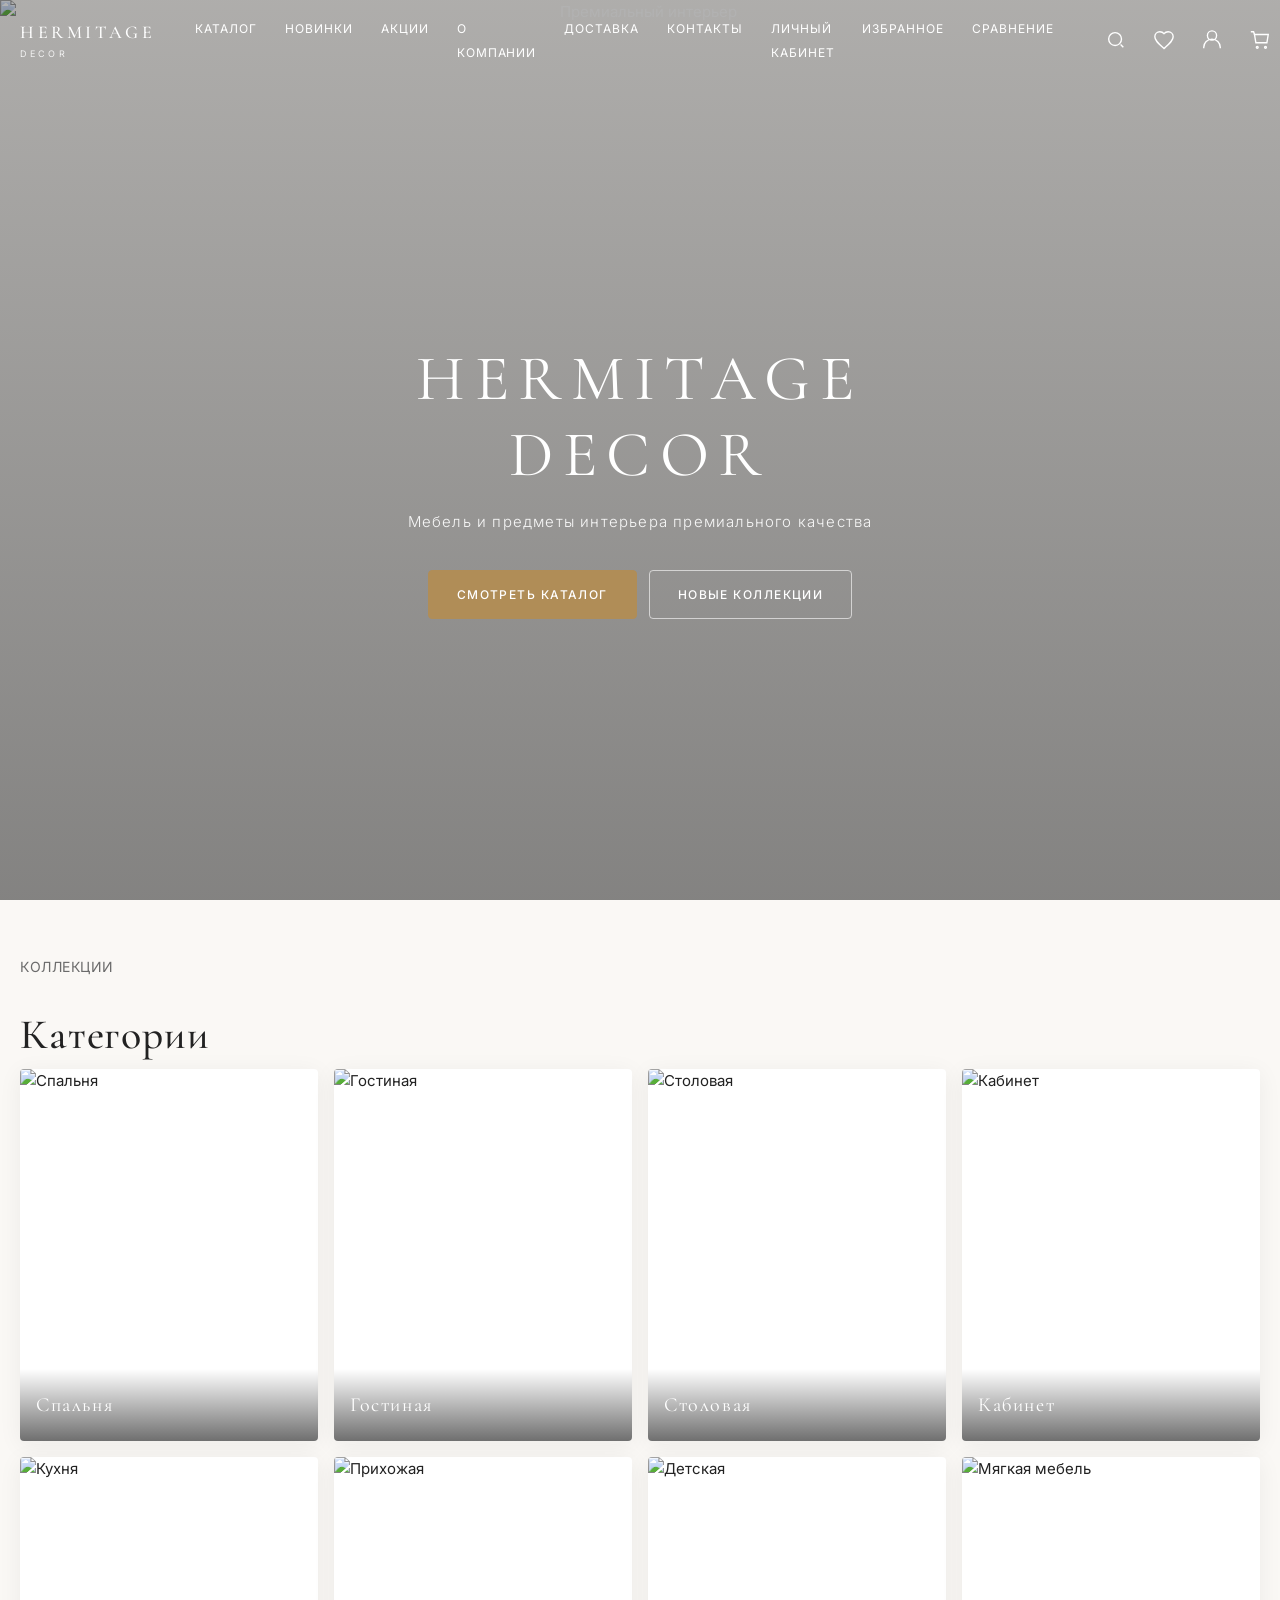
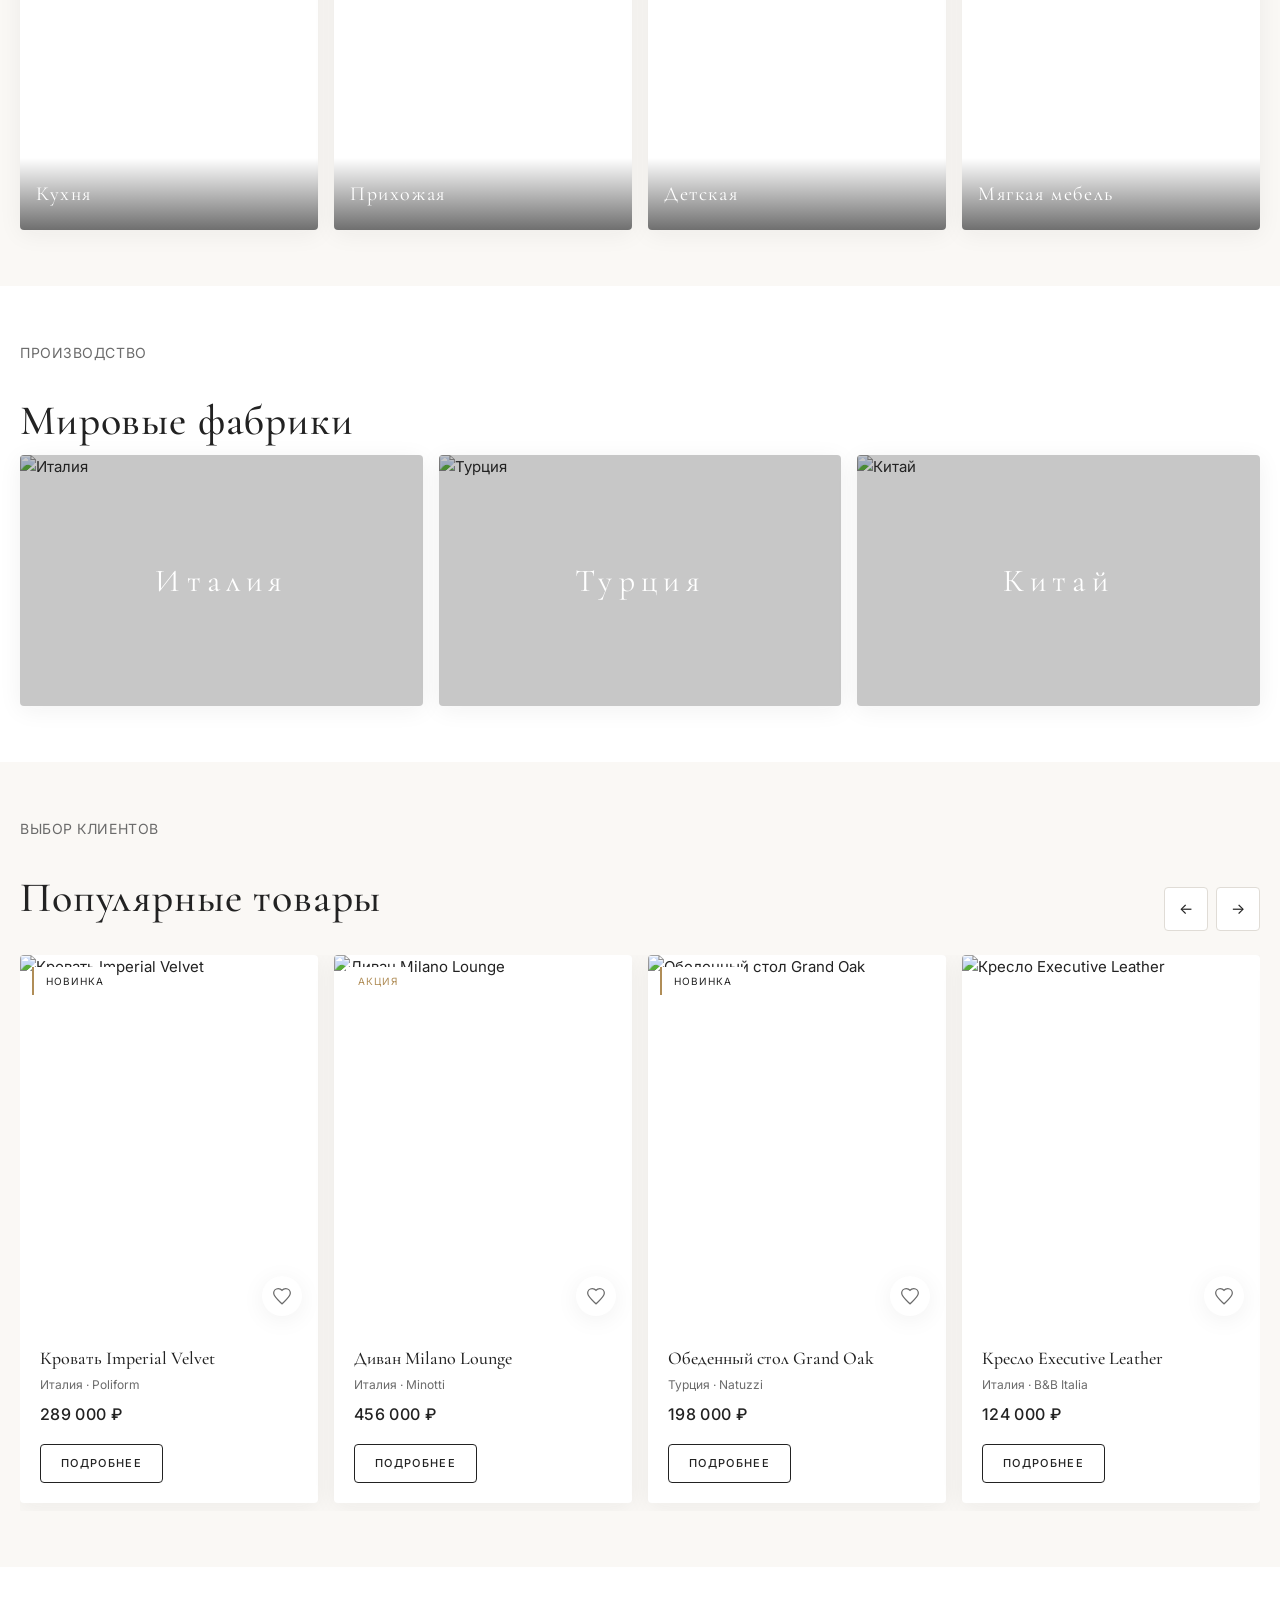
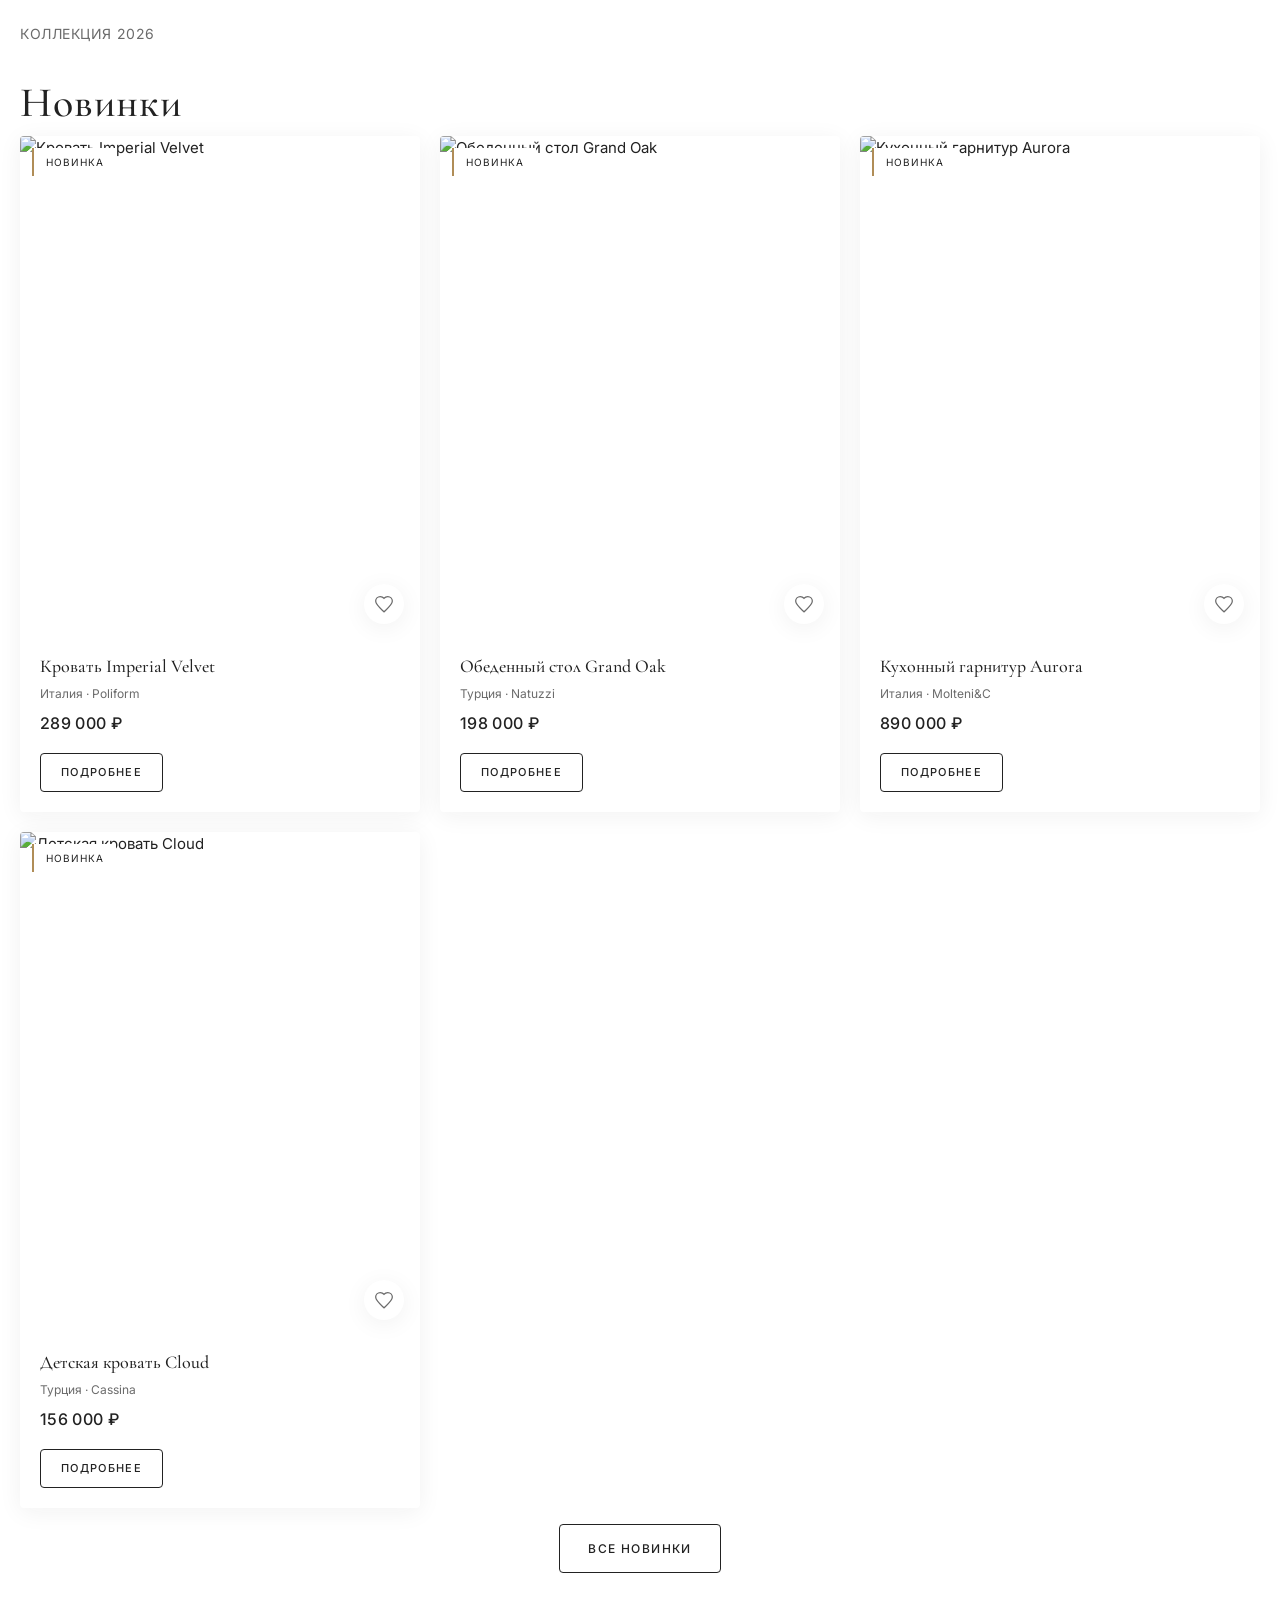
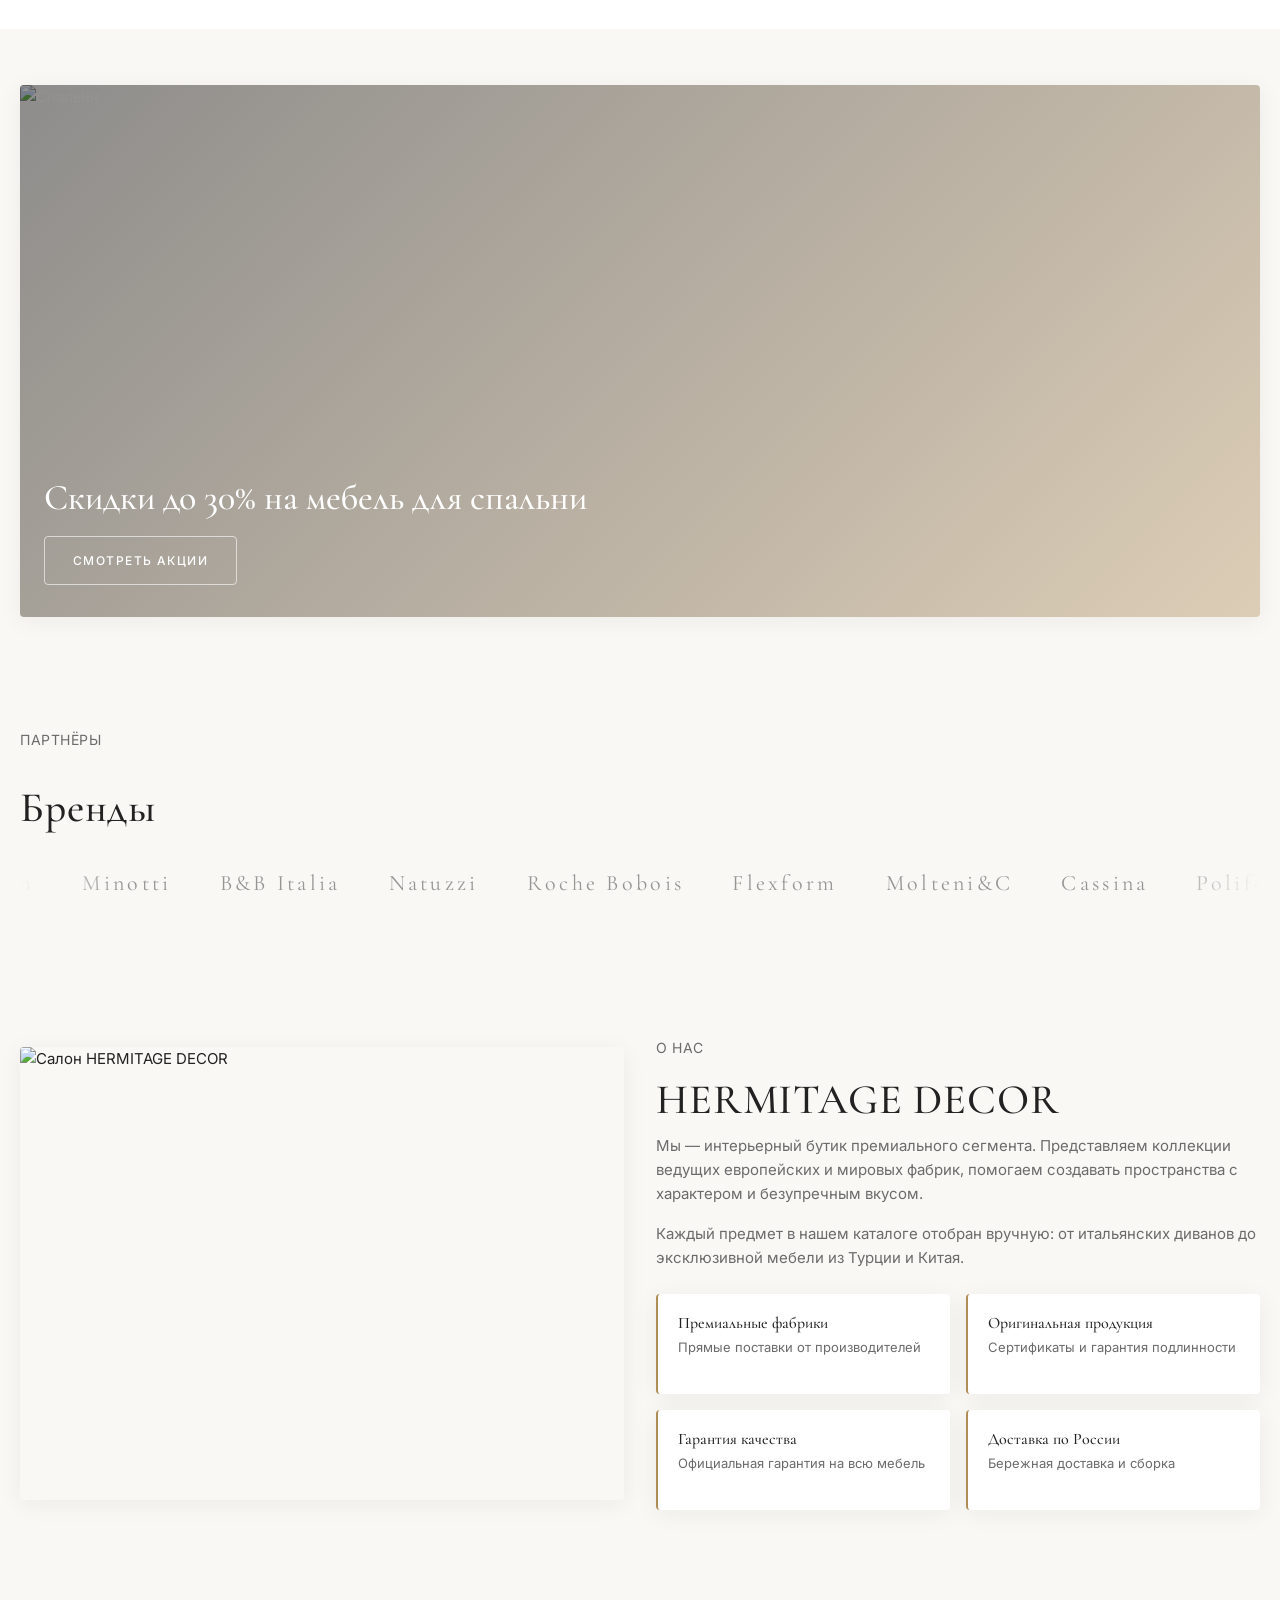
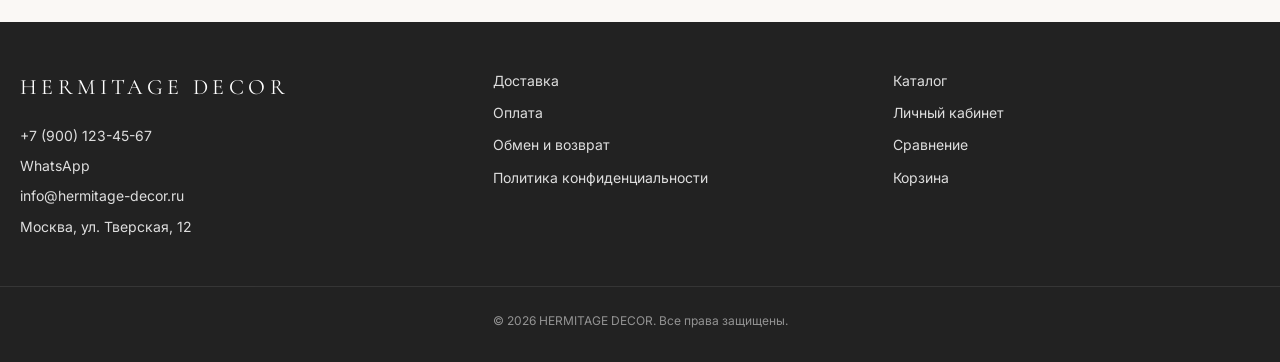
==== index.html @ 04ab85a5 "Initial commit" ====
<!DOCTYPE html>
<html lang="ru">
<head>
  <meta charset="UTF-8" />
  <meta name="viewport" content="width=device-width, initial-scale=1.0, viewport-fit=cover" />
  <meta name="description" content="HERMITAGE DECOR — мебель и предметы интерьера премиального качества" />
  <title>HERMITAGE DECOR — Премиальная мебель и интерьер</title>
  <link rel="preconnect" href="https://fonts.googleapis.com" />
  <link rel="preconnect" href="https://fonts.gstatic.com" crossorigin />
  <link href="https://fonts.googleapis.com/css2?family=Cormorant+Garamond:ital,wght@0,400;0,500;0,600;1,400&family=Inter:wght@300;400;500;600&display=swap" rel="stylesheet" />
  <link rel="stylesheet" href="css/styles.css" />
</head>
<body>
  <header class="site-header site-header--hero" id="header">
    <div class="site-header__inner">
      <button class="nav-toggle" aria-label="Меню" aria-expanded="false">
        <span></span><span></span><span></span>
      </button>
      <a href="index.html" class="logo">HERMITAGE<span>DECOR</span></a>
      <nav class="site-nav" aria-label="Основное меню">
        <ul>
          <li><a href="catalog.html">Каталог</a></li>
          <li><a href="catalog.html?new=1">Новинки</a></li>
          <li><a href="catalog.html?sale=1">Акции</a></li>
          <li><a href="#about">О компании</a></li>
          <li><a href="#footer">Доставка</a></li>
          <li><a href="#footer">Контакты</a></li>
          <li><a href="account.html">Личный кабинет</a></li>
          <li><a href="favorites.html">Избранное</a></li>
          <li><a href="compare.html">Сравнение</a></li>
        </ul>
      </nav>
      <div class="header-actions">
        <button class="icon-btn" data-search-open aria-label="Поиск">
          <svg viewBox="0 0 24 24" fill="none" stroke="currentColor" stroke-width="1.5"><circle cx="11" cy="11" r="7"/><path d="M20 20l-3-3"/></svg>
        </button>
        <a href="favorites.html" class="icon-btn" aria-label="Избранное">
          <svg viewBox="0 0 24 24" fill="none" stroke="currentColor" stroke-width="1.5"><path d="M12 21.35l-1.45-1.32C5.4 15.36 2 12.28 2 8.5 2 5.42 4.42 3 7.5 3c1.74 0 3.41.81 4.5 2.09C13.09 3.81 14.76 3 16.5 3 19.58 3 22 5.42 22 8.5c0 3.78-3.4 6.86-8.55 11.54L12 21.35z"/></svg>
          <span class="badge-count" data-fav-count hidden>0</span>
        </a>
        <a href="account.html" class="icon-btn" aria-label="Личный кабинет">
          <svg viewBox="0 0 24 24" fill="none" stroke="currentColor" stroke-width="1.5"><path d="M12 12a5 5 0 100-10 5 5 0 000 10zM3 21v-1a9 9 0 0118 0v1"/></svg>
        </a>
        <a href="cart.html" class="icon-btn" aria-label="Корзина">
          <svg viewBox="0 0 24 24" fill="none" stroke="currentColor" stroke-width="1.5"><path d="M6 6h15l-1.5 9h-12z"/><circle cx="9" cy="20" r="1"/><circle cx="18" cy="20" r="1"/><path d="M6 6L5 3H2"/></svg>
          <span class="badge-count" data-cart-count hidden>0</span>
        </a>
      </div>
    </div>
  </header>

  <div class="search-panel" role="dialog" aria-label="Поиск">
    <div class="search-panel__box">
      <input type="search" id="global-search" placeholder="Поиск мебели, фабрик..." autocomplete="off" />
      <button type="button" class="btn btn--primary btn--sm" data-search-close>Закрыть</button>
    </div>
  </div>

  <section class="hero">
    <div class="hero__bg">
      <img src="https://images.unsplash.com/photo-1618221195710-dd6b41faaea6?w=1920&q=85" alt="Премиальный интерьер" />
    </div>
    <div class="hero__overlay"></div>
    <div class="hero__content">
      <h1 class="hero__title">HERMITAGE DECOR</h1>
      <p class="hero__tagline">Мебель и предметы интерьера премиального качества</p>
      <div class="btn-group" style="justify-content: center;">
        <a href="catalog.html" class="btn btn--primary">Смотреть каталог</a>
        <a href="catalog.html?new=1" class="btn btn--ghost">Новые коллекции</a>
      </div>
    </div>
  </section>

  <section class="section" id="categories">
    <div class="container">
      <p class="section__subtitle">Коллекции</p>
      <h2 class="section__title">Категории</h2>
      <div class="categories-grid" id="categories-grid"></div>
    </div>
  </section>

  <section class="section section--alt" style="background: var(--white);">
    <div class="container">
      <p class="section__subtitle">Производство</p>
      <h2 class="section__title">Мировые фабрики</h2>
      <div class="countries-grid" id="countries-grid"></div>
    </div>
  </section>

  <section class="section">
    <div class="container">
      <div class="slider" data-slider>
        <div class="slider__header">
          <div>
            <p class="section__subtitle">Выбор клиентов</p>
            <h2 class="section__title">Популярные товары</h2>
          </div>
          <div class="slider__nav">
            <button class="slider__btn" data-slider-prev aria-label="Назад">←</button>
            <button class="slider__btn" data-slider-next aria-label="Вперёд">→</button>
          </div>
        </div>
        <div class="slider__track" id="popular-slider"></div>
      </div>
    </div>
  </section>

  <section class="section" style="background: var(--white);">
    <div class="container">
      <p class="section__subtitle">Коллекция 2026</p>
      <h2 class="section__title">Новинки</h2>
      <div class="products-grid" id="new-products"></div>
      <p class="mt-2" style="text-align: center;">
        <a href="catalog.html?new=1" class="btn btn--outline">Все новинки</a>
      </p>
    </div>
  </section>

  <section class="section">
    <div class="container">
      <a href="catalog.html?sale=1" class="promo-banner">
        <div class="promo-banner__bg">
          <img src="https://images.unsplash.com/photo-1616594039964-ae9021a400a0?w=1200&q=80" alt="Спальня" />
        </div>
        <div class="promo-banner__overlay"></div>
        <div>
          <h3>Скидки до 30% на мебель для спальни</h3>
          <span class="btn btn--ghost">Смотреть акции</span>
        </div>
      </a>
    </div>
  </section>

  <section class="section">
    <div class="container">
      <p class="section__subtitle">Партнёры</p>
      <h2 class="section__title">Бренды</h2>
      <div class="brands-wrap">
        <div class="brands-track" id="brands-track"></div>
      </div>
    </div>
  </section>

  <section class="section" id="about">
    <div class="container about-block">
      <div class="about-block__image">
        <img src="https://images.unsplash.com/photo-1616486338812-3dadae4b4ace?w=900&q=80" alt="Салон HERMITAGE DECOR" />
      </div>
      <div class="about-block__text">
        <p class="section__subtitle">О нас</p>
        <h2 class="section__title">HERMITAGE DECOR</h2>
        <p>Мы — интерьерный бутик премиального сегмента. Представляем коллекции ведущих европейских и мировых фабрик, помогаем создавать пространства с характером и безупречным вкусом.</p>
        <p>Каждый предмет в нашем каталоге отобран вручную: от итальянских диванов до эксклюзивной мебели из Турции и Китая.</p>
        <div class="advantages">
          <div class="advantage-item">
            <h4>Премиальные фабрики</h4>
            <p>Прямые поставки от производителей</p>
          </div>
          <div class="advantage-item">
            <h4>Оригинальная продукция</h4>
            <p>Сертификаты и гарантия подлинности</p>
          </div>
          <div class="advantage-item">
            <h4>Гарантия качества</h4>
            <p>Официальная гарантия на всю мебель</p>
          </div>
          <div class="advantage-item">
            <h4>Доставка по России</h4>
            <p>Бережная доставка и сборка</p>
          </div>
        </div>
      </div>
    </div>
  </section>

  <footer class="site-footer" id="footer">
    <div class="container footer-grid">
      <div>
        <div class="footer-logo">HERMITAGE DECOR</div>
        <div class="footer-contacts" style="margin-top: 20px;">
          <p><a href="tel:+79001234567">+7 (900) 123-45-67</a></p>
          <p><a href="https://wa.me/79001234567" target="_blank" rel="noopener">WhatsApp</a></p>
          <p><a href="mailto:info@hermitage-decor.ru">info@hermitage-decor.ru</a></p>
          <p>Москва, ул. Тверская, 12</p>
        </div>
      </div>
      <div class="footer-links">
        <a href="#footer">Доставка</a>
        <a href="#footer">Оплата</a>
        <a href="#footer">Обмен и возврат</a>
        <a href="#footer">Политика конфиденциальности</a>
      </div>
      <div class="footer-links">
        <a href="catalog.html">Каталог</a>
        <a href="account.html">Личный кабинет</a>
        <a href="compare.html">Сравнение</a>
        <a href="cart.html">Корзина</a>
      </div>
    </div>
    <div class="container footer-copy">© 2026 HERMITAGE DECOR. Все права защищены.</div>
  </footer>

  <script src="js/data.js"></script>
  <script src="js/app.js"></script>
  <script>
    document.getElementById('categories-grid').innerHTML = HERMITAGE.categories
      .map((c) => `<a href="catalog.html?category=${c.id}" class="category-card"><img src="${c.image}" alt="${c.name}" loading="lazy" /><span class="category-card__label">${c.name}</span></a>`)
      .join('');

    document.getElementById('countries-grid').innerHTML = HERMITAGE.countries
      .map((c) => `<a href="catalog.html?country=${encodeURIComponent(c.name)}" class="country-card"><img src="${c.image}" alt="${c.name}" loading="lazy" /><span class="country-card__label">${c.name}</span></a>`)
      .join('');

    const popular = HERMITAGE.products.filter((p) => p.popular);
    document.getElementById('popular-slider').innerHTML = popular.map((p) => renderProductCard(p)).join('');
    initFavButtons(document.getElementById('popular-slider'));

    const newest = HERMITAGE.products.filter((p) => p.isNew).slice(0, 4);
    document.getElementById('new-products').innerHTML = newest.map((p) => renderProductCard(p)).join('');
    initFavButtons(document.getElementById('new-products'));

    const brandsHtml = [...HERMITAGE.brands, ...HERMITAGE.brands]
      .map((b) => `<span class="brand-item">${b}</span>`)
      .join('');
    document.getElementById('brands-track').innerHTML = brandsHtml;

    document.getElementById('global-search')?.addEventListener('keydown', (e) => {
      if (e.key === 'Enter') {
        const q = e.target.value.trim();
        if (q) window.location.href = `catalog.html?search=${encodeURIComponent(q)}`;
      }
    });
  </script>
</body>
</html>
---- css/styles.css ----
/* HERMITAGE DECOR — Mobile-first premium boutique */

:root {
  --bg: #faf8f5;
  --text: #222222;
  --text-secondary: #6b6b6b;
  --accent: #b08d57;
  --accent-dark: #8f7144;
  --white: #ffffff;
  --shadow: 0 4px 24px rgba(34, 34, 34, 0.06);
  --shadow-hover: 0 8px 32px rgba(34, 34, 34, 0.08);
  --radius: 4px;
  --header-h: 64px;
  --font-display: 'Cormorant Garamond', Georgia, serif;
  --font-body: 'Inter', system-ui, sans-serif;
  --transition: 0.35s cubic-bezier(0.4, 0, 0.2, 1);
}

*,
*::before,
*::after {
  box-sizing: border-box;
  margin: 0;
  padding: 0;
}

html {
  scroll-behavior: smooth;
  -webkit-text-size-adjust: 100%;
}

body {
  font-family: var(--font-body);
  font-size: 15px;
  line-height: 1.6;
  color: var(--text);
  background: var(--bg);
  overflow-x: hidden;
}

body.nav-open {
  overflow: hidden;
}

img {
  max-width: 100%;
  height: auto;
  display: block;
}

a {
  color: inherit;
  text-decoration: none;
}

button,
input,
select,
textarea {
  font: inherit;
  color: inherit;
}

ul {
  list-style: none;
}

h1, h2, h3, h4 {
  font-family: var(--font-display);
  font-weight: 500;
  line-height: 1.2;
}

.container {
  width: 100%;
  max-width: 1280px;
  margin: 0 auto;
  padding: 0 20px;
}

.section {
  padding: 56px 0;
}

.section__title {
  font-size: clamp(28px, 6vw, 42px);
  letter-spacing: 0.02em;
  margin-bottom: 8px;
}

.section__subtitle {
  color: var(--text-secondary);
  font-size: 14px;
  margin-bottom: 32px;
  letter-spacing: 0.04em;
  text-transform: uppercase;
}

/* Buttons */
.btn {
  display: inline-flex;
  align-items: center;
  justify-content: center;
  gap: 8px;
  padding: 14px 28px;
  font-size: 12px;
  font-weight: 500;
  letter-spacing: 0.12em;
  text-transform: uppercase;
  border: 1px solid transparent;
  border-radius: var(--radius);
  cursor: pointer;
  transition: var(--transition);
  background: transparent;
}

.btn--primary {
  background: var(--accent);
  color: var(--white);
  border-color: var(--accent);
}

.btn--primary:hover {
  background: var(--accent-dark);
  border-color: var(--accent-dark);
}

.btn--outline {
  border-color: var(--text);
  color: var(--text);
}

.btn--outline:hover {
  background: var(--text);
  color: var(--white);
}

.btn--ghost {
  border-color: rgba(255, 255, 255, 0.6);
  color: var(--white);
}

.btn--ghost:hover {
  background: var(--white);
  color: var(--text);
}

.btn--whatsapp {
  background: #25d366;
  color: var(--white);
  border-color: #25d366;
}

.btn--whatsapp:hover {
  filter: brightness(0.95);
}

.btn--sm {
  padding: 10px 20px;
  font-size: 11px;
}

.btn--block {
  width: 100%;
}

.btn-group {
  display: flex;
  flex-direction: column;
  gap: 12px;
}

/* Header */
.site-header {
  position: fixed;
  top: 0;
  left: 0;
  right: 0;
  z-index: 1000;
  height: var(--header-h);
  display: flex;
  align-items: center;
  transition: var(--transition);
}

.site-header.is-scrolled,
.site-header--solid {
  background: rgba(250, 248, 245, 0.96);
  backdrop-filter: blur(12px);
  box-shadow: var(--shadow);
}

.site-header--hero {
  color: var(--white);
}

.site-header--hero.is-scrolled {
  color: var(--text);
}

.site-header__inner {
  display: flex;
  align-items: center;
  justify-content: space-between;
  width: 100%;
  max-width: 1280px;
  margin: 0 auto;
  padding: 0 20px;
}

.logo {
  font-family: var(--font-display);
  font-size: 18px;
  letter-spacing: 0.2em;
  font-weight: 500;
}

.logo span {
  display: block;
  font-size: 9px;
  letter-spacing: 0.35em;
  opacity: 0.85;
  font-family: var(--font-body);
  font-weight: 400;
  text-transform: uppercase;
}

.nav-toggle {
  width: 44px;
  height: 44px;
  border: none;
  background: none;
  cursor: pointer;
  display: flex;
  flex-direction: column;
  justify-content: center;
  gap: 6px;
  padding: 10px;
}

.nav-toggle span {
  display: block;
  height: 1px;
  background: currentColor;
  transition: var(--transition);
}

.site-nav {
  position: fixed;
  inset: var(--header-h) 0 0 0;
  background: var(--bg);
  padding: 32px 24px;
  transform: translateX(100%);
  transition: var(--transition);
  overflow-y: auto;
  z-index: 999;
}

.site-nav.is-open {
  transform: translateX(0);
}

.site-nav ul {
  display: flex;
  flex-direction: column;
  gap: 20px;
}

.site-nav a {
  font-size: 18px;
  font-family: var(--font-display);
  letter-spacing: 0.05em;
}

.header-actions {
  display: flex;
  align-items: center;
  gap: 4px;
}

.icon-btn {
  width: 44px;
  height: 44px;
  border: none;
  background: none;
  cursor: pointer;
  display: flex;
  align-items: center;
  justify-content: center;
  position: relative;
  color: inherit;
}

.icon-btn svg {
  width: 22px;
  height: 22px;
}

.badge-count {
  position: absolute;
  top: 6px;
  right: 6px;
  min-width: 16px;
  height: 16px;
  padding: 0 4px;
  font-size: 10px;
  font-weight: 600;
  background: var(--accent);
  color: var(--white);
  border-radius: 50%;
  display: flex;
  align-items: center;
  justify-content: center;
}

.badge-count[hidden] {
  display: none;
}

/* Search panel */
.search-panel {
  position: fixed;
  inset: 0;
  background: rgba(34, 34, 34, 0.5);
  z-index: 1100;
  display: flex;
  align-items: flex-start;
  padding: calc(var(--header-h) + 16px) 20px 20px;
  opacity: 0;
  visibility: hidden;
  transition: var(--transition);
}

.search-panel.is-open {
  opacity: 1;
  visibility: visible;
}

.search-panel__box {
  width: 100%;
  max-width: 600px;
  margin: 0 auto;
  background: var(--white);
  padding: 20px;
  box-shadow: var(--shadow-hover);
  display: flex;
  gap: 12px;
}

.search-panel input {
  flex: 1;
  border: none;
  border-bottom: 1px solid #e8e4df;
  padding: 12px 0;
  outline: none;
}

/* Hero */
.hero {
  min-height: 100vh;
  min-height: 100dvh;
  display: flex;
  align-items: center;
  justify-content: center;
  text-align: center;
  position: relative;
  color: var(--white);
  padding: calc(var(--header-h) + 40px) 20px 60px;
}

.hero__bg {
  position: absolute;
  inset: 0;
  z-index: -1;
}

.hero__bg img {
  width: 100%;
  height: 100%;
  object-fit: cover;
}

.hero__overlay {
  position: absolute;
  inset: 0;
  background: linear-gradient(
    to bottom,
    rgba(34, 34, 34, 0.35) 0%,
    rgba(34, 34, 34, 0.55) 100%
  );
}

.hero__content {
  position: relative;
  max-width: 640px;
}

.hero__title {
  font-size: clamp(36px, 10vw, 64px);
  letter-spacing: 0.15em;
  font-weight: 400;
  margin-bottom: 16px;
}

.hero__tagline {
  font-size: 15px;
  letter-spacing: 0.08em;
  opacity: 0.92;
  margin-bottom: 36px;
  font-weight: 300;
}

/* Categories grid */
.categories-grid {
  display: grid;
  grid-template-columns: 1fr 1fr;
  gap: 12px;
}

.category-card {
  position: relative;
  aspect-ratio: 3/4;
  overflow: hidden;
  border-radius: var(--radius);
  background: var(--white);
  box-shadow: var(--shadow);
}

.category-card img {
  width: 100%;
  height: 100%;
  object-fit: cover;
  transition: transform 0.6s ease;
}

.category-card:hover img {
  transform: scale(1.05);
}

.category-card__label {
  position: absolute;
  bottom: 0;
  left: 0;
  right: 0;
  padding: 20px 16px;
  background: linear-gradient(transparent, rgba(34, 34, 34, 0.65));
  color: var(--white);
  font-family: var(--font-display);
  font-size: 20px;
  letter-spacing: 0.08em;
}

/* Countries */
.countries-grid {
  display: grid;
  gap: 16px;
}

.country-card {
  position: relative;
  aspect-ratio: 16/10;
  overflow: hidden;
  border-radius: var(--radius);
  box-shadow: var(--shadow);
}

.country-card img {
  width: 100%;
  height: 100%;
  object-fit: cover;
  transition: transform 0.6s ease;
}

.country-card:hover img {
  transform: scale(1.04);
}

.country-card__label {
  position: absolute;
  inset: 0;
  display: flex;
  align-items: center;
  justify-content: center;
  font-family: var(--font-display);
  font-size: 32px;
  color: var(--white);
  letter-spacing: 0.2em;
  background: rgba(34, 34, 34, 0.25);
}

/* Slider */
.slider {
  position: relative;
}

.slider__header {
  display: flex;
  justify-content: space-between;
  align-items: flex-end;
  margin-bottom: 24px;
}

.slider__nav {
  display: flex;
  gap: 8px;
}

.slider__btn {
  width: 44px;
  height: 44px;
  border: 1px solid #e0dcd6;
  background: var(--white);
  cursor: pointer;
  display: flex;
  align-items: center;
  justify-content: center;
  border-radius: var(--radius);
  transition: var(--transition);
}

.slider__btn:hover {
  border-color: var(--accent);
  color: var(--accent);
}

.slider__track {
  display: flex;
  gap: 16px;
  overflow-x: auto;
  scroll-snap-type: x mandatory;
  -webkit-overflow-scrolling: touch;
  scrollbar-width: none;
  padding-bottom: 8px;
}

.slider__track::-webkit-scrollbar {
  display: none;
}

.slider__track .product-card {
  flex: 0 0 min(88vw, 300px);
  scroll-snap-align: start;
  max-width: min(88vw, 300px);
}

/* Product card */
.product-card {
  background: var(--white);
  border-radius: var(--radius);
  box-shadow: var(--shadow);
  overflow: hidden;
  transition: box-shadow var(--transition);
}

.product-card:hover {
  box-shadow: var(--shadow-hover);
}

.product-card__media {
  display: block;
  position: relative;
  aspect-ratio: 4/5;
  overflow: hidden;
}

.product-card__media img {
  width: 100%;
  height: 100%;
  object-fit: cover;
}

.product-card__body {
  padding: 20px;
  position: relative;
}

.product-card__fav {
  position: absolute;
  top: -52px;
  right: 16px;
  width: 40px;
  height: 40px;
  border-radius: 50%;
  border: none;
  background: var(--white);
  box-shadow: var(--shadow);
  cursor: pointer;
  display: flex;
  align-items: center;
  justify-content: center;
  color: var(--text-secondary);
  transition: var(--transition);
}

.product-card__fav.is-active {
  color: var(--accent);
}

.product-card__title {
  font-size: 18px;
  margin-bottom: 6px;
}

.product-card__title a:hover {
  color: var(--accent);
}

.product-card__meta {
  font-size: 12px;
  color: var(--text-secondary);
  margin-bottom: 8px;
}

.product-card__price {
  font-size: 16px;
  font-weight: 500;
  margin-bottom: 16px;
  letter-spacing: 0.02em;
}

.badge {
  position: absolute;
  top: 12px;
  left: 12px;
  padding: 6px 12px;
  font-size: 10px;
  letter-spacing: 0.1em;
  text-transform: uppercase;
  background: var(--white);
  color: var(--text);
}

.badge--new {
  border-left: 2px solid var(--accent);
}

.badge--sale {
  color: var(--accent);
}

/* Promo banner */
.promo-banner {
  position: relative;
  aspect-ratio: 4/3;
  border-radius: var(--radius);
  overflow: hidden;
  display: flex;
  align-items: flex-end;
  padding: 32px 24px;
  color: var(--white);
  box-shadow: var(--shadow);
}

.promo-banner__bg {
  position: absolute;
  inset: 0;
  z-index: -1;
}

.promo-banner__bg img {
  width: 100%;
  height: 100%;
  object-fit: cover;
}

.promo-banner__overlay {
  position: absolute;
  inset: 0;
  background: linear-gradient(135deg, rgba(34, 34, 34, 0.5), rgba(176, 141, 87, 0.4));
  z-index: -1;
}

.promo-banner h3 {
  font-size: clamp(24px, 5vw, 36px);
  margin-bottom: 16px;
}

/* Brands */
.brands-wrap {
  overflow: hidden;
  mask-image: linear-gradient(90deg, transparent, #000 8%, #000 92%, transparent);
}

.brands-track {
  display: flex;
  gap: 48px;
  overflow-x: auto;
  scrollbar-width: none;
  padding: 24px 0;
}

.brands-track::-webkit-scrollbar {
  display: none;
}

.brand-item {
  flex: 0 0 auto;
  font-family: var(--font-display);
  font-size: 22px;
  letter-spacing: 0.15em;
  color: var(--text-secondary);
  white-space: nowrap;
  opacity: 0.7;
}

/* About */
.about-block {
  display: flex;
  flex-direction: column;
  gap: 32px;
}

.about-block__image {
  aspect-ratio: 4/3;
  overflow: hidden;
  border-radius: var(--radius);
  box-shadow: var(--shadow);
}

.about-block__image img {
  width: 100%;
  height: 100%;
  object-fit: cover;
}

.about-block__text p {
  color: var(--text-secondary);
  margin-bottom: 16px;
}

.advantages {
  display: grid;
  gap: 16px;
  margin-top: 24px;
}

.advantage-item {
  padding: 20px;
  background: var(--white);
  border-radius: var(--radius);
  box-shadow: var(--shadow);
  border-left: 2px solid var(--accent);
}

.advantage-item h4 {
  font-size: 16px;
  margin-bottom: 4px;
}

.advantage-item p {
  font-size: 13px;
  color: var(--text-secondary);
}

/* Footer */
.site-footer {
  background: var(--text);
  color: rgba(255, 255, 255, 0.85);
  padding: 48px 0 32px;
  margin-top: 56px;
}

.site-footer a:hover {
  color: var(--accent);
}

.footer-grid {
  display: flex;
  flex-direction: column;
  gap: 32px;
}

.footer-logo {
  font-family: var(--font-display);
  font-size: 22px;
  letter-spacing: 0.2em;
  color: var(--white);
}

.footer-contacts p {
  margin-bottom: 8px;
  font-size: 14px;
}

.footer-links {
  display: flex;
  flex-direction: column;
  gap: 10px;
  font-size: 14px;
}

.footer-copy {
  margin-top: 40px;
  padding-top: 24px;
  border-top: 1px solid rgba(255, 255, 255, 0.15);
  font-size: 12px;
  opacity: 0.6;
  text-align: center;
}

/* Catalog page */
.page-header {
  padding: calc(var(--header-h) + 32px) 0 24px;
  text-align: center;
}

.page-header h1 {
  font-size: clamp(32px, 8vw, 48px);
  letter-spacing: 0.1em;
}

.catalog-layout {
  display: flex;
  flex-direction: column;
  gap: 24px;
  padding-bottom: 56px;
}

.filters-toggle {
  display: flex;
  align-items: center;
  justify-content: center;
  gap: 8px;
  padding: 14px;
  border: 1px solid #e0dcd6;
  background: var(--white);
  cursor: pointer;
  letter-spacing: 0.1em;
  text-transform: uppercase;
  font-size: 12px;
}

.filters-panel {
  position: fixed;
  inset: 0;
  z-index: 1050;
  background: var(--bg);
  padding: calc(var(--header-h) + 16px) 20px calc(24px + env(safe-area-inset-bottom, 0px));
  overflow-y: auto;
  -webkit-overflow-scrolling: touch;
  transform: translateX(-100%);
  transition: var(--transition);
}

.filters-panel.is-open {
  transform: translateX(0);
}

.filters-panel__close {
  position: absolute;
  top: 16px;
  right: 20px;
  width: 44px;
  height: 44px;
  border: none;
  background: none;
  font-size: 24px;
  cursor: pointer;
}

.filter-group {
  margin-bottom: 24px;
}

.filter-group label {
  display: block;
  font-size: 11px;
  letter-spacing: 0.12em;
  text-transform: uppercase;
  color: var(--text-secondary);
  margin-bottom: 10px;
}

.filter-group select,
.filter-group input {
  width: 100%;
  padding: 12px;
  border: 1px solid #e0dcd6;
  background: var(--white);
  border-radius: var(--radius);
}

.catalog-toolbar {
  display: flex;
  flex-direction: column;
  gap: 12px;
}

.catalog-toolbar select {
  padding: 12px;
  border: 1px solid #e0dcd6;
  background: var(--white);
}

.products-grid {
  display: grid;
  grid-template-columns: 1fr;
  gap: 20px;
}

/* Product page */
.product-page {
  padding-top: var(--header-h);
}

body.page-inner .product-page {
  padding-top: 0;
}

.product-gallery {
  position: relative;
}

.product-gallery__main {
  aspect-ratio: 4/5;
  overflow: hidden;
  background: var(--white);
}

.product-gallery__main img {
  width: 100%;
  height: 100%;
  object-fit: cover;
}

.product-gallery__thumbs {
  display: flex;
  gap: 8px;
  margin-top: 12px;
  overflow-x: auto;
}

.product-gallery__thumbs button {
  flex: 0 0 72px;
  height: 72px;
  border: 2px solid transparent;
  padding: 0;
  cursor: pointer;
  overflow: hidden;
  background: none;
}

.product-gallery__thumbs button.is-active {
  border-color: var(--accent);
}

.product-gallery__thumbs img {
  width: 100%;
  height: 100%;
  object-fit: cover;
}

.product-info {
  padding: 32px 20px 56px;
}

.product-info h1 {
  font-size: clamp(26px, 6vw, 36px);
  margin-bottom: 12px;
}

.product-info__price {
  font-size: 24px;
  margin-bottom: 24px;
  color: var(--accent);
}

.product-specs {
  margin-bottom: 28px;
}

.product-specs dl {
  display: grid;
  grid-template-columns: auto 1fr;
  gap: 8px 16px;
  font-size: 14px;
}

.product-specs dt {
  color: var(--text-secondary);
}

.product-actions {
  display: flex;
  flex-direction: column;
  gap: 12px;
  margin-bottom: 40px;
}

.tabs {
  border-top: 1px solid #e8e4df;
  padding-top: 32px;
}

.tabs__nav {
  display: flex;
  gap: 24px;
  margin-bottom: 20px;
  overflow-x: auto;
}

.tabs__nav button {
  border: none;
  background: none;
  padding: 8px 0;
  font-size: 12px;
  letter-spacing: 0.1em;
  text-transform: uppercase;
  color: var(--text-secondary);
  cursor: pointer;
  border-bottom: 2px solid transparent;
  white-space: nowrap;
}

.tabs__nav button.is-active {
  color: var(--text);
  border-color: var(--accent);
}

.tabs__panel {
  display: none;
  color: var(--text-secondary);
  font-size: 14px;
}

.tabs__panel.is-active {
  display: block;
}

.specs-table {
  width: 100%;
  font-size: 14px;
}

.specs-table tr {
  border-bottom: 1px solid #f0ece6;
}

.specs-table td {
  padding: 12px 0;
}

.specs-table td:first-child {
  color: var(--text-secondary);
  width: 40%;
}

/* Cart */
.cart-list {
  display: flex;
  flex-direction: column;
  gap: 16px;
  margin-bottom: 32px;
}

.cart-item {
  display: flex;
  gap: 16px;
  padding: 16px;
  background: var(--white);
  box-shadow: var(--shadow);
  border-radius: var(--radius);
}

.cart-item__img {
  width: 88px;
  height: 110px;
  flex-shrink: 0;
  overflow: hidden;
}

.cart-item__img img {
  width: 100%;
  height: 100%;
  object-fit: cover;
}

.cart-item__info {
  flex: 1;
}

.cart-item__info h3 {
  font-size: 16px;
  margin-bottom: 4px;
}

.qty-control {
  display: inline-flex;
  align-items: center;
  border: 1px solid #e0dcd6;
  margin-top: 8px;
}

.qty-control button {
  width: 36px;
  height: 36px;
  border: none;
  background: none;
  cursor: pointer;
}

.qty-control span {
  min-width: 32px;
  text-align: center;
}

.cart-remove {
  border: none;
  background: none;
  color: var(--text-secondary);
  font-size: 12px;
  cursor: pointer;
  margin-top: 8px;
  text-decoration: underline;
}

.checkout-form {
  background: var(--white);
  padding: 24px;
  box-shadow: var(--shadow);
  border-radius: var(--radius);
}

.form-group {
  margin-bottom: 20px;
}

.form-group label {
  display: block;
  font-size: 11px;
  letter-spacing: 0.1em;
  text-transform: uppercase;
  margin-bottom: 8px;
  color: var(--text-secondary);
}

.form-group input {
  width: 100%;
  padding: 14px;
  border: 1px solid #e0dcd6;
  background: var(--bg);
  border-radius: var(--radius);
}

.form-group input:focus {
  outline: none;
  border-color: var(--accent);
}

.empty-state {
  text-align: center;
  padding: 48px 20px;
  color: var(--text-secondary);
}

.empty-state h2 {
  margin-bottom: 12px;
  color: var(--text);
}

/* Account */
.account-tabs {
  display: flex;
  gap: 8px;
  overflow-x: auto;
  margin-bottom: 32px;
  padding-bottom: 8px;
}

.account-tabs a,
.account-tabs button {
  flex: 0 0 auto;
  padding: 12px 20px;
  border: 1px solid #e0dcd6;
  background: var(--white);
  font-size: 12px;
  letter-spacing: 0.08em;
  text-transform: uppercase;
  cursor: pointer;
}

.account-tabs a.is-active,
.account-tabs button.is-active {
  border-color: var(--accent);
  color: var(--accent);
}

.account-panel {
  display: none;
}

.account-panel.is-active {
  display: block;
}

.order-card {
  padding: 20px;
  background: var(--white);
  box-shadow: var(--shadow);
  margin-bottom: 12px;
  border-radius: var(--radius);
}

.order-card__date {
  font-size: 12px;
  color: var(--text-secondary);
}

/* Compare */
.compare-table-wrap {
  overflow-x: auto;
  margin-top: 24px;
}

.compare-table {
  width: 100%;
  min-width: 600px;
  border-collapse: collapse;
  font-size: 13px;
  background: var(--white);
  box-shadow: var(--shadow);
}

.compare-table th,
.compare-table td {
  padding: 14px 12px;
  border: 1px solid #f0ece6;
  text-align: center;
  vertical-align: top;
}

.compare-table th {
  font-family: var(--font-display);
  font-weight: 500;
  font-size: 14px;
}

.compare-table td:first-child {
  text-align: left;
  color: var(--text-secondary);
  background: var(--bg);
}

.compare-product-img {
  width: 100%;
  max-width: 120px;
  aspect-ratio: 4/5;
  object-fit: cover;
  margin: 0 auto 8px;
}

/* Breadcrumbs */
.breadcrumbs {
  padding: calc(var(--header-h) + 16px) 20px 0;
  font-size: 12px;
  color: var(--text-secondary);
}

.breadcrumbs a:hover {
  color: var(--accent);
}

/* Utility */
.text-accent { color: var(--accent); }
.mt-2 { margin-top: 16px; }
.hidden { display: none !important; }

/* ——— Mobile UX (overflow, back nav, touch) ——— */
body.search-open {
  overflow: hidden;
}

.page-toolbar {
  margin-top: calc(var(--header-h) + env(safe-area-inset-top, 0px));
  padding: 12px 0;
  position: sticky;
  top: var(--header-h);
  z-index: 900;
  background: rgba(250, 248, 245, 0.98);
  backdrop-filter: blur(8px);
  border-bottom: 1px solid rgba(34, 34, 34, 0.06);
}

.page-toolbar__inner {
  display: flex;
  align-items: center;
  gap: 12px;
  min-width: 0;
}

.page-back {
  display: inline-flex;
  align-items: center;
  gap: 6px;
  flex-shrink: 0;
  min-height: 44px;
  padding: 8px 4px 8px 0;
  font-size: 13px;
  letter-spacing: 0.06em;
  text-transform: uppercase;
  color: var(--text-secondary);
  -webkit-tap-highlight-color: transparent;
}

.page-back:active {
  color: var(--accent);
}

.page-toolbar__title {
  font-family: var(--font-display);
  font-size: 18px;
  letter-spacing: 0.04em;
  white-space: nowrap;
  overflow: hidden;
  text-overflow: ellipsis;
  min-width: 0;
  flex: 1;
}

body.page-inner .breadcrumbs {
  display: none;
}

body.page-inner .page-header {
  padding-top: 20px;
}

.filters-backdrop {
  position: fixed;
  inset: 0;
  background: rgba(34, 34, 34, 0.4);
  z-index: 1040;
  opacity: 0;
  visibility: hidden;
  transition: var(--transition);
}

.filters-backdrop.is-open {
  opacity: 1;
  visibility: visible;
}

body.filters-open {
  overflow: hidden;
}

.compare-mobile {
  display: flex;
  flex-direction: column;
  gap: 20px;
}

.compare-mobile-card {
  background: var(--white);
  box-shadow: var(--shadow);
  border-radius: var(--radius);
  padding: 20px;
  overflow: hidden;
}

.compare-mobile-card__head {
  display: flex;
  gap: 16px;
  margin-bottom: 16px;
  min-width: 0;
}

.compare-mobile-card__head img {
  width: 88px;
  height: 110px;
  object-fit: cover;
  flex-shrink: 0;
}

.compare-mobile-card__head h3 {
  font-size: 17px;
  word-break: break-word;
}

.compare-mobile-card dl {
  display: grid;
  grid-template-columns: 110px 1fr;
  gap: 8px 12px;
  font-size: 13px;
}

.compare-mobile-card dt {
  color: var(--text-secondary);
}

.compare-mobile-card dd {
  word-break: break-word;
}

.scroll-hint {
  display: none;
  font-size: 11px;
  color: var(--text-secondary);
  text-align: center;
  margin-bottom: 8px;
  letter-spacing: 0.04em;
}

@media (min-width: 640px) and (max-width: 1023px) {
  .scroll-hint--tablet {
    display: block;
  }
}

@media (max-width: 1023px) {
  .site-header {
    padding-top: env(safe-area-inset-top, 0px);
    height: calc(var(--header-h) + env(safe-area-inset-top, 0px));
  }

  .site-header__inner {
    display: grid;
    grid-template-columns: 44px minmax(0, 1fr) auto;
    align-items: center;
    gap: 4px;
    padding-left: max(12px, env(safe-area-inset-left, 0px));
    padding-right: max(12px, env(safe-area-inset-right, 0px));
    height: var(--header-h);
  }

  .nav-toggle {
    grid-column: 1;
    grid-row: 1;
  }

  .logo {
    grid-column: 2;
    justify-self: center;
    font-size: 13px;
    letter-spacing: 0.12em;
    max-width: 100%;
    overflow: hidden;
    text-overflow: ellipsis;
    white-space: nowrap;
    text-align: center;
  }

  .logo span {
    display: inline;
    margin-left: 0.25em;
    font-size: inherit;
    letter-spacing: inherit;
  }

  .site-nav {
    top: calc(var(--header-h) + env(safe-area-inset-top, 0px));
  }

  .header-actions {
    grid-column: 3;
    flex-shrink: 0;
    gap: 0;
  }

  .header-actions a[href*="account"] {
    display: none;
  }

  .container {
    padding-left: max(16px, env(safe-area-inset-left, 0px));
    padding-right: max(16px, env(safe-area-inset-right, 0px));
  }

  .site-footer {
    padding-bottom: calc(32px + env(safe-area-inset-bottom, 0px));
  }

  input,
  select,
  textarea {
    font-size: 16px;
  }

  .search-panel__box {
    flex-direction: column;
    align-items: stretch;
  }

  .search-panel__box .btn {
    width: 100%;
  }

  .hero__title {
    letter-spacing: 0.08em;
  }

  .btn-group .btn {
    width: 100%;
  }

  .slider__track .product-card {
    flex: 0 0 min(88vw, 300px);
    max-width: min(88vw, 300px);
  }

  .product-card__title,
  .product-info h1,
  .cart-item__info h3 {
    word-break: break-word;
    overflow-wrap: anywhere;
  }

  .cart-item {
    min-width: 0;
  }

  .cart-item__info {
    min-width: 0;
  }

  .product-actions .btn {
    width: 100%;
  }

  .product-actions > div {
    flex-direction: column;
  }

  .product-actions > div .btn {
    width: 100%;
  }

  .account-tabs {
    flex-wrap: nowrap;
    -webkit-overflow-scrolling: touch;
    padding-bottom: 4px;
  }

  .compare-table-wrap--desktop {
    display: none;
  }

  .compare-mobile {
    display: flex;
  }

  .catalog-toolbar select {
    width: 100%;
  }
}

@media (min-width: 1024px) {
  .page-toolbar {
    display: none;
  }

  body.page-inner .page-header {
    padding-top: calc(var(--header-h) + 32px);
  }

  .compare-mobile {
    display: none;
  }
}

/* Tablet */
@media (min-width: 640px) {
  .btn-group {
    flex-direction: row;
    flex-wrap: wrap;
  }

  .countries-grid {
    grid-template-columns: repeat(3, 1fr);
  }

  .slider__track .product-card {
    flex: 0 0 calc(50% - 8px);
  }

  .products-grid {
    grid-template-columns: repeat(2, 1fr);
  }

  .advantages {
    grid-template-columns: repeat(2, 1fr);
  }

  .footer-grid {
    display: grid;
    grid-template-columns: 1fr 1fr;
  }
}

/* Desktop */
@media (min-width: 1024px) {
  :root {
    --header-h: 80px;
  }

  .nav-toggle {
    display: none;
  }

  .site-nav {
    position: static;
    transform: none;
    padding: 0;
    background: none;
    overflow: visible;
  }

  .site-nav ul {
    flex-direction: row;
    gap: 28px;
  }

  .site-nav a {
    font-size: 12px;
    font-family: var(--font-body);
    letter-spacing: 0.08em;
    text-transform: uppercase;
  }

  .site-header__inner .logo {
    margin-right: auto;
  }

  .site-header__inner {
    gap: 40px;
  }

  .site-header__inner .site-nav {
    flex: 1;
    justify-content: center;
  }

  .categories-grid {
    grid-template-columns: repeat(4, 1fr);
    gap: 16px;
  }

  .category-card {
    aspect-ratio: 4/5;
  }

  .slider__track .product-card {
    flex: 0 0 calc(25% - 12px);
    max-width: none;
  }

  .about-block {
    flex-direction: row;
    align-items: center;
  }

  .about-block__image {
    flex: 1;
  }

  .about-block__text {
    flex: 1;
  }

  .advantages {
    grid-template-columns: repeat(2, 1fr);
  }

  .footer-grid {
    grid-template-columns: 1.2fr 1fr 1fr;
  }

  .promo-banner {
    aspect-ratio: 21/9;
  }

  .filters-toggle {
    display: none;
  }

  .filters-panel {
    position: static;
    transform: none;
    padding: 0;
    flex: 0 0 260px;
  }

  .filters-panel__close {
    display: none;
  }

  .catalog-layout {
    flex-direction: row;
    align-items: flex-start;
  }

  .catalog-main {
    flex: 1;
  }

  .catalog-toolbar {
    flex-direction: row;
    justify-content: space-between;
    align-items: center;
  }

  .products-grid {
    grid-template-columns: repeat(3, 1fr);
  }

  .product-layout {
    display: grid;
    grid-template-columns: 1fr 1fr;
    gap: 48px;
    max-width: 1280px;
    margin: 0 auto;
    padding: 32px 20px 56px;
  }

  .product-gallery {
    position: sticky;
    top: calc(var(--header-h) + 24px);
  }

  .cart-layout {
    display: grid;
    grid-template-columns: 1fr 380px;
    gap: 40px;
    align-items: start;
  }

  .checkout-form {
    position: sticky;
    top: calc(var(--header-h) + 24px);
  }
}

@media (min-width: 1280px) {
  .products-grid {
    grid-template-columns: repeat(3, 1fr);
  }
}
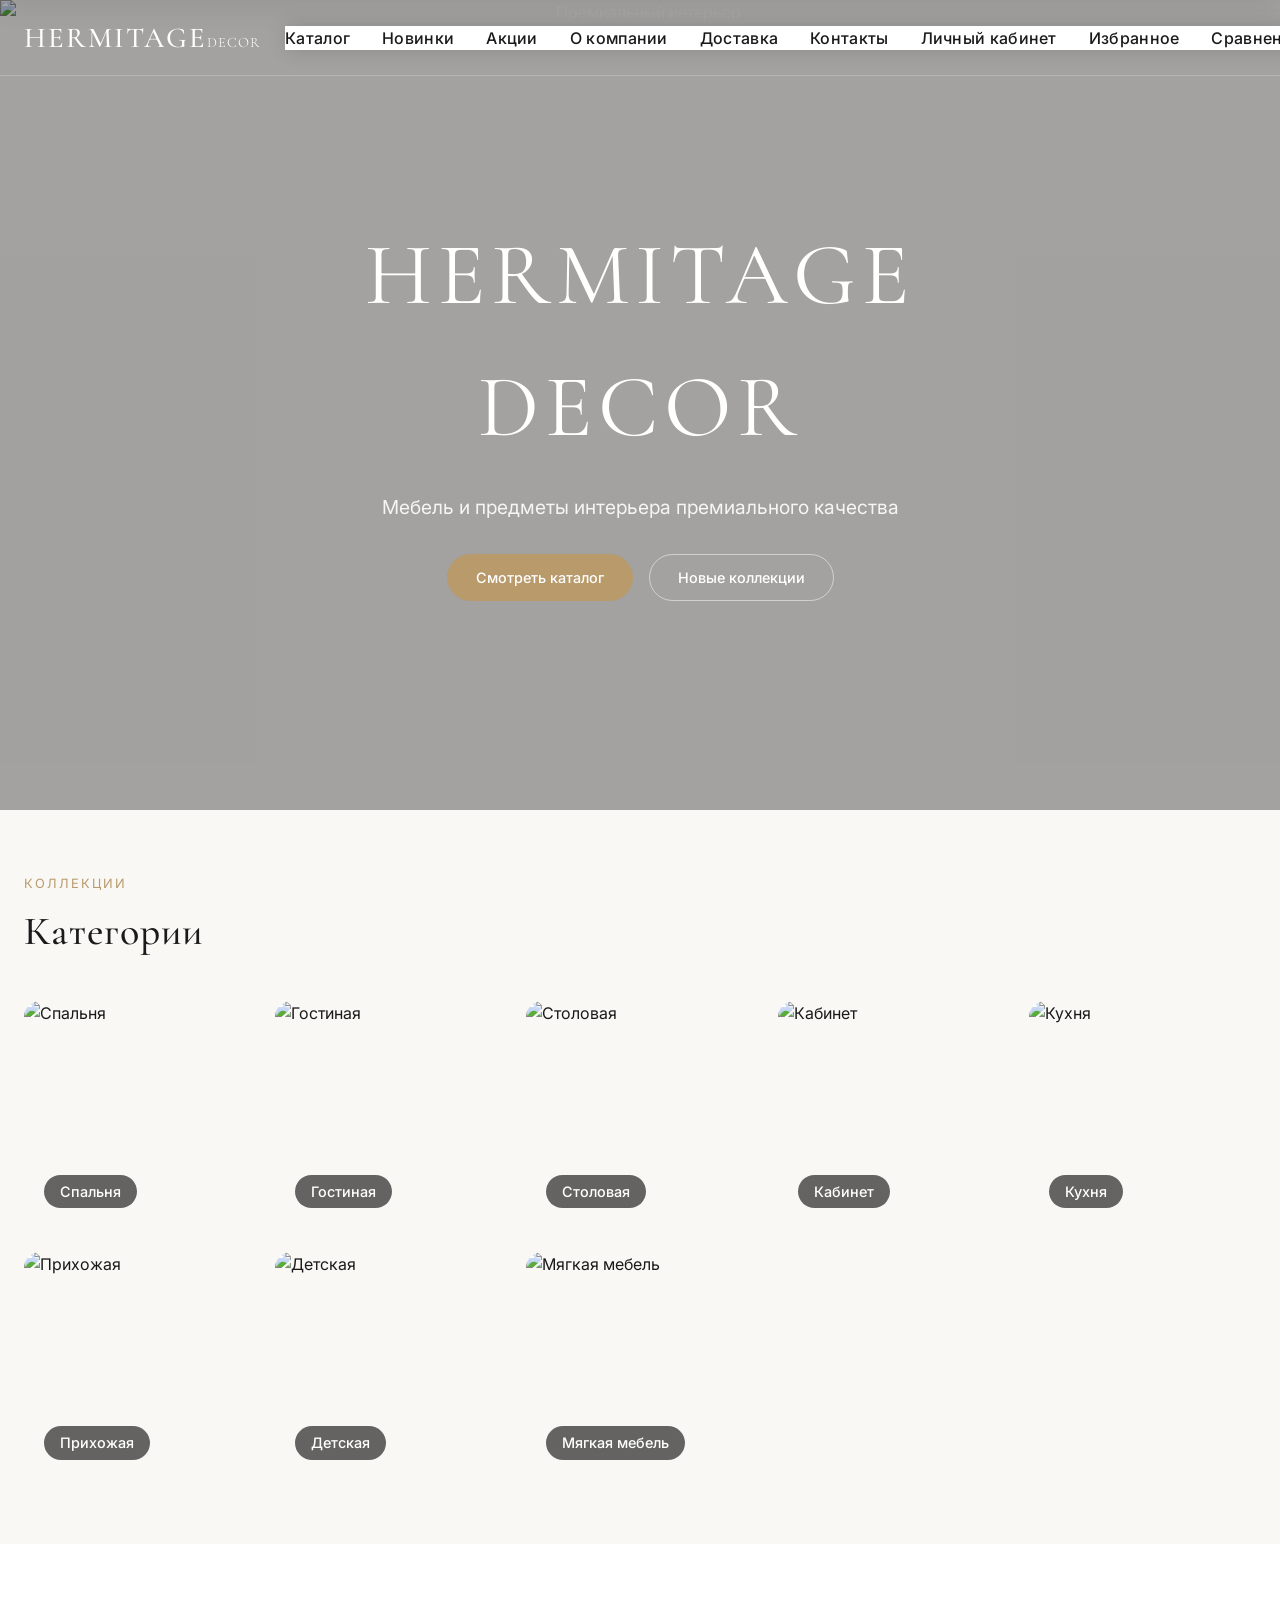
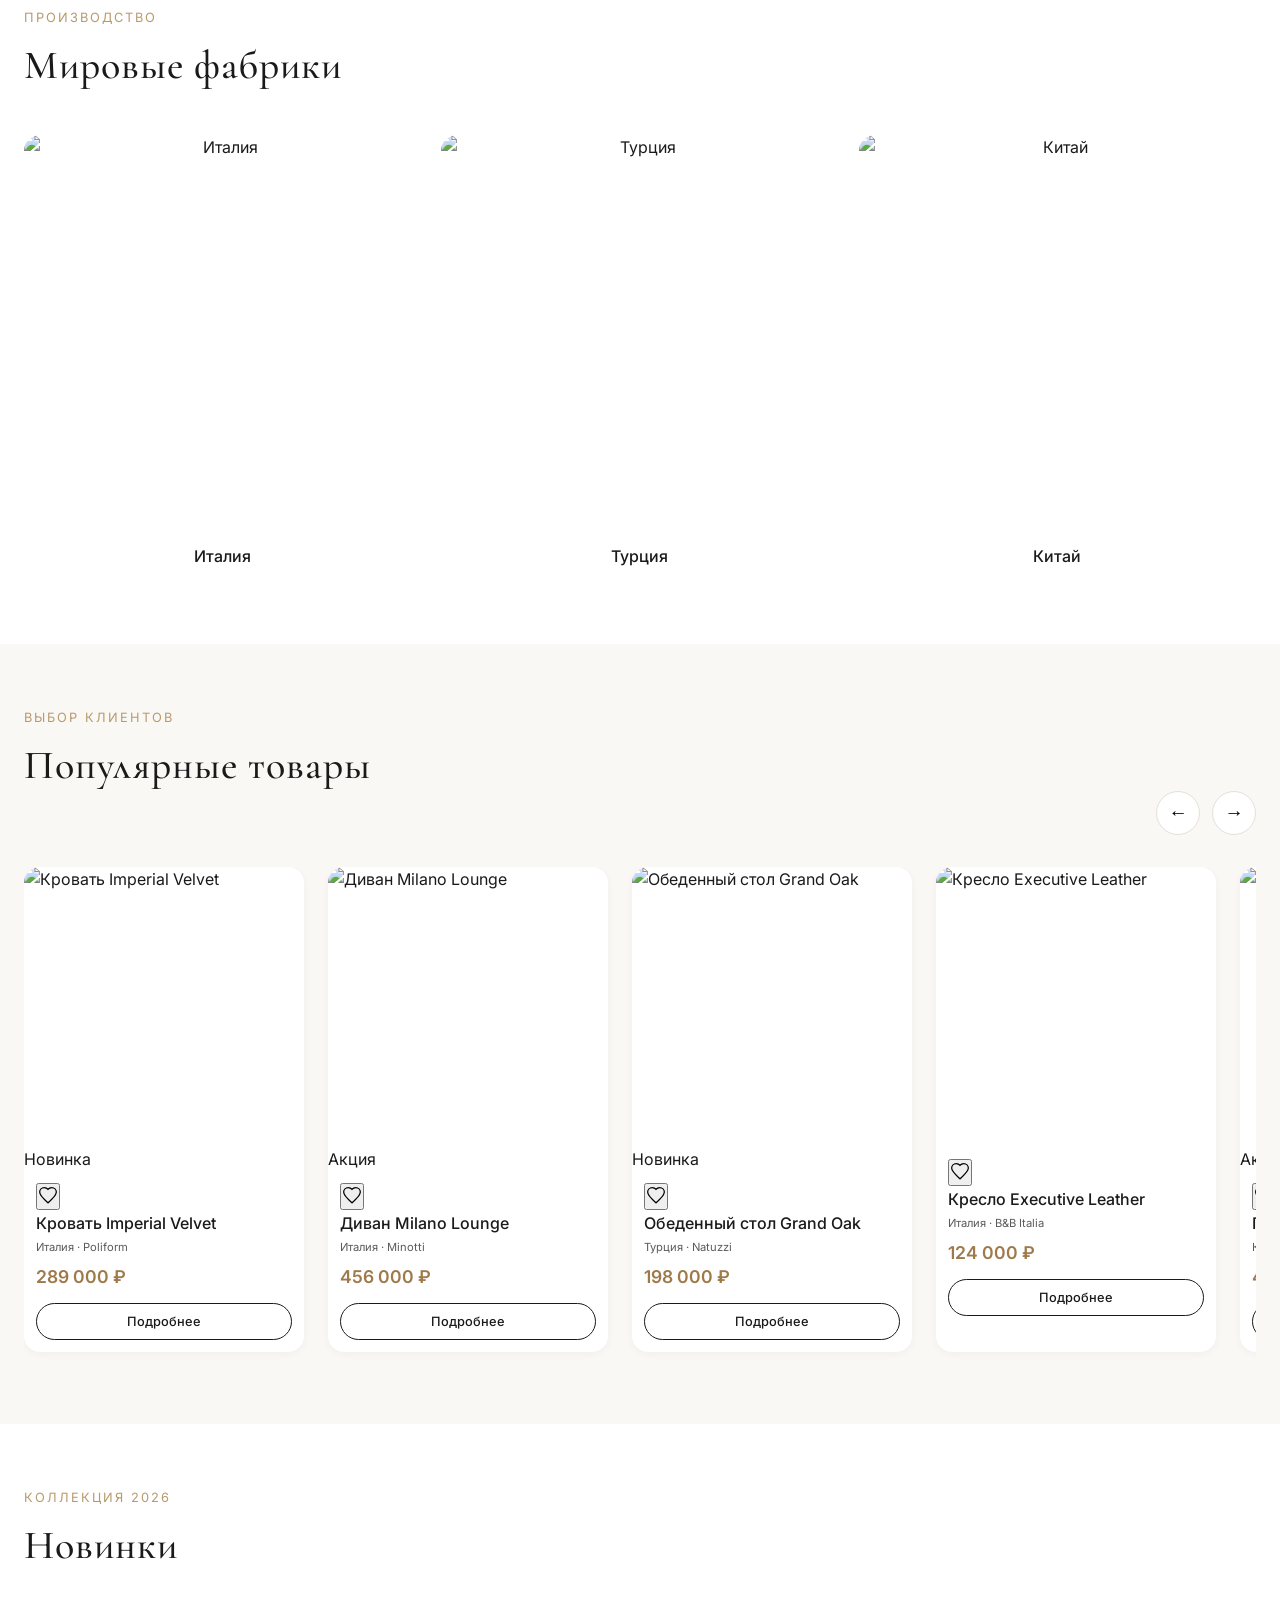
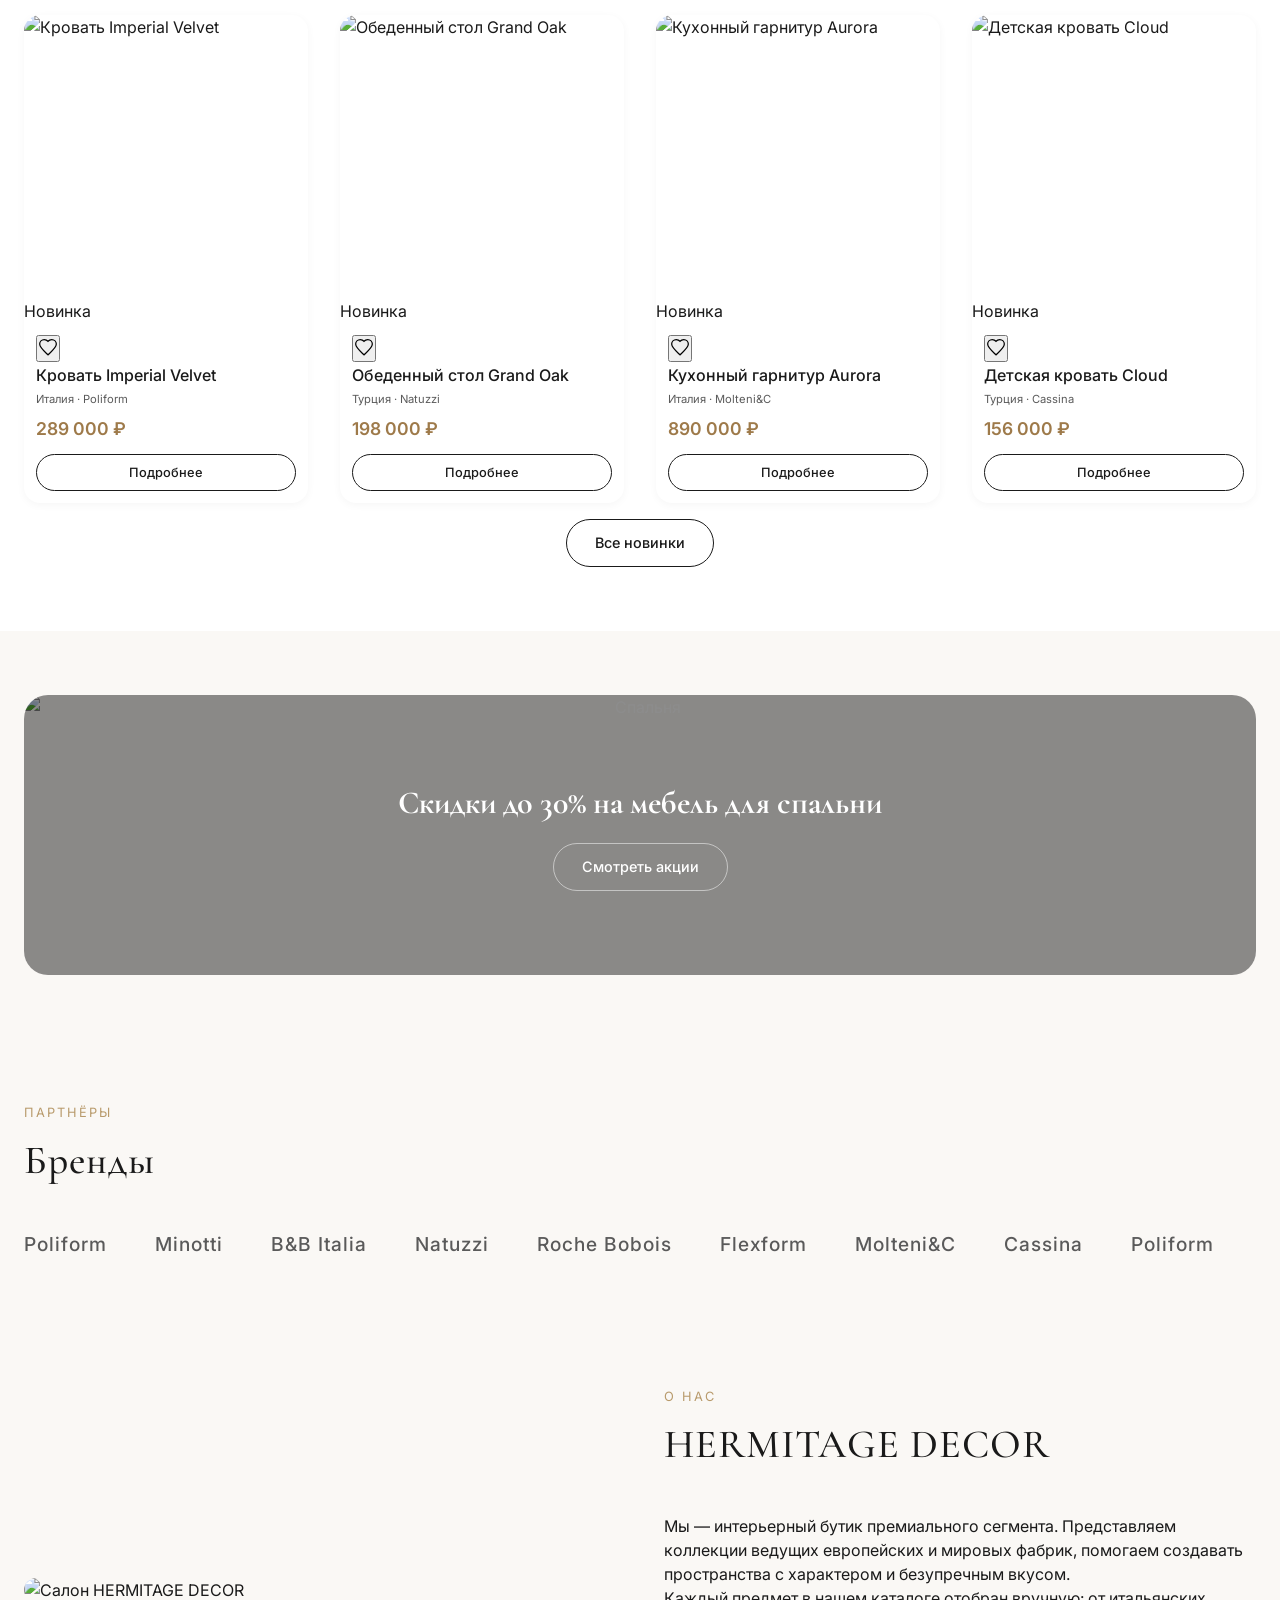
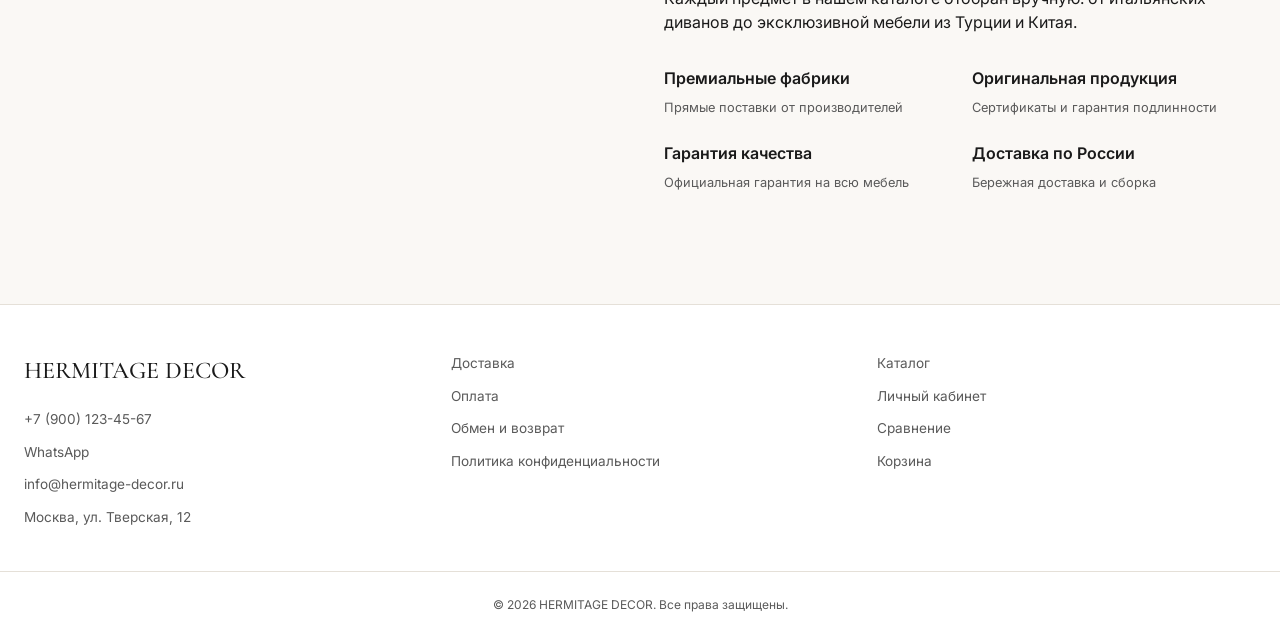
==== commit a252d61b: "fix: добавлена кнопка закрытия в бургер-меню" ====
--- a/index.html
+++ b/index.html
@@ -18,18 +18,19 @@
       </button>
       <a href="index.html" class="logo">HERMITAGE<span>DECOR</span></a>
       <nav class="site-nav" aria-label="Основное меню">
-        <ul>
-          <li><a href="catalog.html">Каталог</a></li>
-          <li><a href="catalog.html?new=1">Новинки</a></li>
-          <li><a href="catalog.html?sale=1">Акции</a></li>
-          <li><a href="#about">О компании</a></li>
-          <li><a href="#footer">Доставка</a></li>
-          <li><a href="#footer">Контакты</a></li>
-          <li><a href="account.html">Личный кабинет</a></li>
-          <li><a href="favorites.html">Избранное</a></li>
-          <li><a href="compare.html">Сравнение</a></li>
-        </ul>
-      </nav>
+  <button class="nav-close" aria-label="Закрыть меню">✕</button>
+  <ul>
+    <li><a href="catalog.html">Каталог</a></li>
+    <li><a href="catalog.html?new=1">Новинки</a></li>
+    <li><a href="catalog.html?sale=1">Акции</a></li>
+    <li><a href="#about">О компании</a></li>
+    <li><a href="#footer">Доставка</a></li>
+    <li><a href="#footer">Контакты</a></li>
+    <li><a href="account.html">Личный кабинет</a></li>
+    <li><a href="favorites.html">Избранное</a></li>
+    <li><a href="compare.html">Сравнение</a></li>
+  </ul>
+</nav>
       <div class="header-actions">
         <button class="icon-btn" data-search-open aria-label="Поиск">
           <svg viewBox="0 0 24 24" fill="none" stroke="currentColor" stroke-width="1.5"><circle cx="11" cy="11" r="7"/><path d="M20 20l-3-3"/></svg>
--- a/css/styles.css
+++ b/css/styles.css
@@ -1,1737 +1,1480 @@
-/* HERMITAGE DECOR — Mobile-first premium boutique */
-
-:root {
-  --bg: #faf8f5;
-  --text: #222222;
-  --text-secondary: #6b6b6b;
-  --accent: #b08d57;
-  --accent-dark: #8f7144;
-  --white: #ffffff;
-  --shadow: 0 4px 24px rgba(34, 34, 34, 0.06);
-  --shadow-hover: 0 8px 32px rgba(34, 34, 34, 0.08);
-  --radius: 4px;
-  --header-h: 64px;
-  --font-display: 'Cormorant Garamond', Georgia, serif;
-  --font-body: 'Inter', system-ui, sans-serif;
-  --transition: 0.35s cubic-bezier(0.4, 0, 0.2, 1);
-}
-
-*,
-*::before,
-*::after {
-  box-sizing: border-box;
+/* RESET & BASE */
+* {
   margin: 0;
   padding: 0;
-}
-
-html {
-  scroll-behavior: smooth;
-  -webkit-text-size-adjust: 100%;
+  box-sizing: border-box;
+}
+
+:root {
+  --bg-light: #faf8f5;
+  --white: #ffffff;
+  --text-dark: #1a1a1a;
+  --text-secondary: #5a5a5a;
+  --gold: #b89a6b;
+  --gold-dark: #9e7a4a;
+  --border: #e5e0d8;
+  --shadow: 0 8px 30px rgba(0, 0, 0, 0.08);
+  --shadow-sm: 0 2px 8px rgba(0, 0, 0, 0.04);
+  --font-main: 'Inter', sans-serif;
+  --font-display: 'Cormorant Garamond', serif;
+  --transition: all 0.25s ease;
 }
 
 body {
-  font-family: var(--font-body);
-  font-size: 15px;
-  line-height: 1.6;
-  color: var(--text);
-  background: var(--bg);
+  font-family: var(--font-main);
+  background: var(--bg-light);
+  color: var(--text-dark);
+  line-height: 1.5;
+  -webkit-font-smoothing: antialiased;
   overflow-x: hidden;
 }
 
-body.nav-open {
-  overflow: hidden;
+a {
+  text-decoration: none;
+  color: inherit;
 }
 
 img {
   max-width: 100%;
-  height: auto;
   display: block;
 }
 
-a {
-  color: inherit;
-  text-decoration: none;
-}
-
-button,
-input,
-select,
-textarea {
-  font: inherit;
-  color: inherit;
-}
-
-ul {
+/* HEADER */
+.site-header {
+  position: sticky;
+  top: 0;
+  z-index: 100;
+  background: rgba(255, 255, 255, 0.96);
+  backdrop-filter: blur(8px);
+  border-bottom: 1px solid rgba(0, 0, 0, 0.05);
+}
+
+.site-header--hero {
+  position: absolute;
+  top: 0;
+  left: 0;
+  right: 0;
+  background: transparent;
+  backdrop-filter: none;
+  border-bottom: 1px solid rgba(255, 255, 255, 0.2);
+}
+
+.site-header--hero .logo,
+.site-header--hero .icon-btn {
+  color: white;
+}
+
+.site-header__inner {
+  max-width: 1400px;
+  margin: 0 auto;
+  padding: 16px 24px;
+  display: flex;
+  align-items: center;
+  justify-content: space-between;
+  gap: 24px;
+}
+
+.logo {
+  font-family: var(--font-display);
+  font-size: 1.8rem;
+  font-weight: 500;
+  letter-spacing: 2px;
+}
+
+.logo span {
+  font-weight: 300;
+  font-size: 0.9rem;
+  letter-spacing: 1px;
+}
+
+/* НАВИГАЦИЯ — ИСПРАВЛЕНО */
+.nav-toggle {
+  display: none;
+  background: none;
+  border: none;
+  width: 30px;
+  height: 24px;
+  flex-direction: column;
+  justify-content: space-between;
+  cursor: pointer;
+  z-index: 102;
+}
+
+.nav-toggle span {
+  display: block;
+  height: 2px;
+  width: 100%;
+  background: currentColor;
+  transition: var(--transition);
+}
+
+.site-header--hero .nav-toggle span {
+  background: white;
+}
+
+.site-nav {
+  margin-left: auto;
+}
+
+.site-nav ul {
+  display: flex;
+  gap: 32px;
   list-style: none;
 }
 
-h1, h2, h3, h4 {
+.site-nav a {
+  font-size: 0.9rem;
+  font-weight: 500;
+  letter-spacing: 0.3px;
+  transition: var(--transition);
+  white-space: nowrap;
+}
+
+.site-nav a:hover {
+  color: var(--gold);
+}
+
+.site-header--hero .site-nav a {
+  color: rgba(255, 255, 255, 0.85);
+}
+
+.site-header--hero .site-nav a:hover {
+  color: white;
+}
+
+.header-actions {
+  display: flex;
+  gap: 16px;
+  align-items: center;
+}
+
+.icon-btn {
+  background: none;
+  border: none;
+  cursor: pointer;
+  width: 28px;
+  height: 28px;
+  position: relative;
+  color: var(--text-dark);
+}
+
+.site-header--hero .icon-btn {
+  color: white;
+}
+
+.badge-count {
+  position: absolute;
+  top: -6px;
+  right: -8px;
+  background: var(--gold);
+  color: white;
+  font-size: 10px;
+  font-weight: 600;
+  padding: 2px 6px;
+  border-radius: 20px;
+  min-width: 18px;
+  text-align: center;
+}
+
+/* МОБИЛЬНОЕ МЕНЮ — ИСПРАВЛЕНО */
+@media (max-width: 992px) {
+  .nav-toggle {
+    display: flex;
+  }
+
+  .site-nav {
+    position: fixed;
+    top: 0;
+    left: -100%;
+    width: 85%;
+    max-width: 320px;
+    height: 100vh;
+    background: var(--white);
+    margin: 0;
+    padding: 80px 24px 32px;
+    transition: left 0.3s ease;
+    z-index: 101;
+    box-shadow: 2px 0 20px rgba(0, 0, 0, 0.1);
+    overflow-y: auto;
+  }
+
+  .site-nav.is-open {
+    left: 0;
+  }
+
+  .site-nav ul {
+    flex-direction: column;
+    gap: 20px;
+  }
+
+  .site-nav a {
+    font-size: 1.1rem;
+    color: var(--text-dark) !important;
+    white-space: normal;
+  }
+
+  .site-nav a:hover {
+    color: var(--gold) !important;
+  }
+
+  /* Оверлей для затемнения фона */
+  body.menu-open::after {
+    content: '';
+    position: fixed;
+    top: 0;
+    left: 0;
+    right: 0;
+    bottom: 0;
+    background: rgba(0, 0, 0, 0.5);
+    z-index: 100;
+  }
+
+  .site-header__inner {
+    padding: 12px 20px;
+  }
+}
+
+/* HERO */
+.hero {
+  position: relative;
+  min-height: 90vh;
+  display: flex;
+  align-items: center;
+  justify-content: center;
+  text-align: center;
+  color: white;
+  padding: 120px 24px;
+}
+
+.hero__bg {
+  position: absolute;
+  inset: 0;
+  z-index: 0;
+}
+
+.hero__bg img {
+  width: 100%;
+  height: 100%;
+  object-fit: cover;
+}
+
+.hero__overlay {
+  position: absolute;
+  inset: 0;
+  background: rgba(0, 0, 0, 0.35);
+  z-index: 1;
+}
+
+.hero__content {
+  position: relative;
+  z-index: 2;
+  max-width: 800px;
+}
+
+.hero__title {
   font-family: var(--font-display);
-  font-weight: 500;
-  line-height: 1.2;
-}
-
-.container {
-  width: 100%;
-  max-width: 1280px;
-  margin: 0 auto;
-  padding: 0 20px;
-}
-
-.section {
-  padding: 56px 0;
-}
-
-.section__title {
-  font-size: clamp(28px, 6vw, 42px);
-  letter-spacing: 0.02em;
-  margin-bottom: 8px;
-}
-
-.section__subtitle {
-  color: var(--text-secondary);
-  font-size: 14px;
+  font-size: clamp(3rem, 8vw, 5.5rem);
+  font-weight: 400;
+  letter-spacing: 6px;
+  margin-bottom: 20px;
+}
+
+.hero__tagline {
+  font-size: 1.2rem;
   margin-bottom: 32px;
-  letter-spacing: 0.04em;
-  text-transform: uppercase;
-}
-
-/* Buttons */
+  opacity: 0.9;
+}
+
+/* BUTTONS */
 .btn {
   display: inline-flex;
   align-items: center;
   justify-content: center;
+  padding: 12px 28px;
+  border-radius: 40px;
+  font-weight: 500;
+  font-size: 0.9rem;
+  transition: var(--transition);
+  cursor: pointer;
+  border: 1px solid transparent;
+  background: none;
+  font-family: inherit;
+}
+
+.btn--primary {
+  background: var(--gold);
+  color: white;
+  border-color: var(--gold);
+}
+
+.btn--primary:hover {
+  background: var(--gold-dark);
+  border-color: var(--gold-dark);
+}
+
+.btn--outline {
+  border-color: var(--text-dark);
+  color: var(--text-dark);
+}
+
+.btn--outline:hover {
+  background: var(--text-dark);
+  color: white;
+}
+
+.btn--ghost {
+  border-color: rgba(255, 255, 255, 0.5);
+  color: white;
+}
+
+.btn--ghost:hover {
+  background: white;
+  color: var(--text-dark);
+  border-color: white;
+}
+
+.btn--whatsapp {
+  background: #25D366;
+  color: white;
+  border: none;
+}
+
+.btn--whatsapp:hover {
+  background: #20b859;
+}
+
+.btn--block {
+  display: flex;
+  width: 100%;
+}
+
+.btn--sm {
+  padding: 8px 20px;
+  font-size: 0.8rem;
+}
+
+.btn-group {
+  display: flex;
+  gap: 16px;
+  flex-wrap: wrap;
+}
+
+.mt-2 {
+  margin-top: 16px;
+}
+
+/* SECTIONS */
+.section {
+  padding: 64px 0;
+}
+
+.container {
+  max-width: 1280px;
+  margin: 0 auto;
+  padding: 0 24px;
+}
+
+.section__subtitle {
+  font-size: 0.8rem;
+  text-transform: uppercase;
+  letter-spacing: 2px;
+  color: var(--gold);
+  margin-bottom: 8px;
+}
+
+.section__title {
+  font-family: var(--font-display);
+  font-size: 2.5rem;
+  font-weight: 500;
+  margin-bottom: 40px;
+  letter-spacing: 1px;
+}
+
+/* CATEGORIES */
+.categories-grid {
+  display: grid;
+  grid-template-columns: repeat(auto-fit, minmax(200px, 1fr));
+  gap: 24px;
+}
+
+.category-card {
+  position: relative;
+  border-radius: 16px;
+  overflow: hidden;
+  aspect-ratio: 1 / 1;
+}
+
+.category-card img {
+  width: 100%;
+  height: 100%;
+  object-fit: cover;
+  transition: transform 0.4s;
+}
+
+.category-card:hover img {
+  transform: scale(1.05);
+}
+
+.category-card__label {
+  position: absolute;
+  bottom: 20px;
+  left: 20px;
+  background: rgba(0, 0, 0, 0.6);
+  backdrop-filter: blur(4px);
+  padding: 6px 16px;
+  border-radius: 30px;
+  color: white;
+  font-size: 0.9rem;
+  font-weight: 500;
+}
+
+/* PRODUCT GRID */
+.products-grid {
+  display: grid;
+  grid-template-columns: repeat(auto-fill, minmax(280px, 1fr));
+  gap: 32px;
+}
+
+.product-card {
+  background: var(--white);
+  border-radius: 16px;
+  overflow: hidden;
+  transition: var(--transition);
+  position: relative;
+  box-shadow: var(--shadow-sm);
+}
+
+.product-card:hover {
+  transform: translateY(-6px);
+  box-shadow: var(--shadow);
+}
+
+.product-card__image {
+  aspect-ratio: 1 / 1;
+  overflow: hidden;
+  position: relative;
+}
+
+.product-card__image img {
+  width: 100%;
+  height: 100%;
+  object-fit: cover;
+  transition: transform 0.4s;
+}
+
+.product-card:hover .product-card__image img {
+  transform: scale(1.03);
+}
+
+.product-card__badge {
+  position: absolute;
+  top: 12px;
+  left: 12px;
+  background: var(--gold);
+  color: white;
+  font-size: 0.7rem;
+  padding: 4px 12px;
+  border-radius: 20px;
+  font-weight: 500;
+}
+
+.product-card__content {
+  padding: 16px;
+}
+
+.product-card__title {
+  font-size: 1rem;
+  font-weight: 500;
+  margin-bottom: 4px;
+}
+
+.product-card__meta {
+  font-size: 0.7rem;
+  color: var(--text-secondary);
+  margin-bottom: 8px;
+}
+
+.product-card__price {
+  font-weight: 600;
+  font-size: 1.2rem;
+  color: var(--gold-dark);
+  margin-bottom: 12px;
+}
+
+.product-card__actions {
+  display: flex;
   gap: 8px;
-  padding: 14px 28px;
-  font-size: 12px;
+}
+
+.product-card__actions .btn {
+  flex: 1;
+  padding: 8px 12px;
+  font-size: 0.8rem;
+}
+
+.icon-fav {
+  background: none;
+  border: 1px solid var(--border);
+  border-radius: 40px;
+  padding: 6px 12px;
+  cursor: pointer;
+  font-size: 0.8rem;
+  transition: var(--transition);
+}
+
+.icon-fav.is-active {
+  background: var(--gold);
+  border-color: var(--gold);
+  color: white;
+}
+
+/* SLIDER */
+.slider {
+  position: relative;
+}
+
+.slider__header {
+  display: flex;
+  justify-content: space-between;
+  align-items: flex-end;
+  flex-wrap: wrap;
+  margin-bottom: 32px;
+}
+
+.slider__nav {
+  display: flex;
+  gap: 12px;
+}
+
+.slider__btn {
+  width: 44px;
+  height: 44px;
+  border-radius: 50%;
+  background: var(--white);
+  border: 1px solid var(--border);
+  cursor: pointer;
+  font-size: 1.2rem;
+  transition: var(--transition);
+}
+
+.slider__btn:hover {
+  background: var(--gold);
+  color: white;
+  border-color: var(--gold);
+}
+
+.slider__track {
+  display: flex;
+  gap: 24px;
+  overflow-x: auto;
+  scroll-behavior: smooth;
+  scrollbar-width: none;
+  padding-bottom: 8px;
+}
+
+.slider__track::-webkit-scrollbar {
+  display: none;
+}
+
+.slider__track .product-card {
+  flex: 0 0 280px;
+}
+
+/* COUNTRIES */
+.countries-grid {
+  display: grid;
+  grid-template-columns: repeat(auto-fit, minmax(150px, 1fr));
+  gap: 20px;
+}
+
+.country-card {
+  text-align: center;
+  border-radius: 16px;
+  overflow: hidden;
+  background: var(--white);
+  transition: var(--transition);
+}
+
+.country-card img {
+  width: 100%;
+  aspect-ratio: 1 / 1;
+  object-fit: cover;
+}
+
+.country-card__label {
+  display: block;
+  padding: 12px;
   font-weight: 500;
-  letter-spacing: 0.12em;
-  text-transform: uppercase;
-  border: 1px solid transparent;
-  border-radius: var(--radius);
+}
+
+/* PROMO BANNER */
+.promo-banner {
+  position: relative;
+  display: block;
+  border-radius: 24px;
+  overflow: hidden;
+  min-height: 280px;
+  display: flex;
+  align-items: center;
+  justify-content: center;
+  text-align: center;
+  color: white;
+}
+
+.promo-banner__bg {
+  position: absolute;
+  inset: 0;
+}
+
+.promo-banner__bg img {
+  width: 100%;
+  height: 100%;
+  object-fit: cover;
+}
+
+.promo-banner__overlay {
+  position: absolute;
+  inset: 0;
+  background: rgba(0, 0, 0, 0.45);
+}
+
+.promo-banner div:last-child {
+  position: relative;
+  z-index: 2;
+}
+
+.promo-banner h3 {
+  font-family: var(--font-display);
+  font-size: 2rem;
+  margin-bottom: 16px;
+}
+
+/* BRANDS */
+.brands-wrap {
+  overflow: hidden;
+  white-space: nowrap;
+  position: relative;
+}
+
+.brands-track {
+  display: inline-flex;
+  gap: 48px;
+  animation: scrollBrands 30s linear infinite;
+}
+
+.brand-item {
+  font-size: 1.2rem;
+  font-weight: 500;
+  color: var(--text-secondary);
+  letter-spacing: 1px;
+}
+
+@keyframes scrollBrands {
+  0% { transform: translateX(0); }
+  100% { transform: translateX(-50%); }
+}
+
+/* ABOUT */
+.about-block {
+  display: grid;
+  grid-template-columns: 1fr 1fr;
+  gap: 48px;
+  align-items: center;
+}
+
+.about-block__image img {
+  border-radius: 24px;
+  width: 100%;
+  height: auto;
+}
+
+.advantages {
+  display: grid;
+  grid-template-columns: 1fr 1fr;
+  gap: 24px;
+  margin-top: 32px;
+}
+
+.advantage-item h4 {
+  font-weight: 600;
+  margin-bottom: 8px;
+}
+
+.advantage-item p {
+  font-size: 0.8rem;
+  color: var(--text-secondary);
+}
+
+/* FOOTER */
+.site-footer {
+  background: var(--white);
+  border-top: 1px solid var(--border);
+  padding: 48px 0 24px;
+  margin-top: 48px;
+}
+
+.footer-grid {
+  display: grid;
+  grid-template-columns: repeat(auto-fit, minmax(200px, 1fr));
+  gap: 48px;
+  margin-bottom: 32px;
+}
+
+.footer-logo {
+  font-family: var(--font-display);
+  font-size: 1.5rem;
+  font-weight: 500;
+}
+
+.footer-contacts p,
+.footer-links a {
+  display: block;
+  margin-bottom: 12px;
+  font-size: 0.85rem;
+  color: var(--text-secondary);
+}
+
+.footer-links a:hover {
+  color: var(--gold);
+}
+
+.footer-copy {
+  text-align: center;
+  font-size: 0.75rem;
+  color: var(--text-secondary);
+  padding-top: 24px;
+  border-top: 1px solid var(--border);
+}
+
+/* CART PAGE */
+.cart-layout {
+  display: grid;
+  grid-template-columns: 1fr 380px;
+  gap: 40px;
+}
+
+.cart-list {
+  border-radius: 20px;
+  background: var(--white);
+  overflow: hidden;
+}
+
+.cart-item {
+  display: flex;
+  gap: 20px;
+  padding: 20px;
+  border-bottom: 1px solid var(--border);
+}
+
+.cart-item__img {
+  width: 100px;
+  height: 100px;
+  flex-shrink: 0;
+  border-radius: 12px;
+  overflow: hidden;
+}
+
+.cart-item__img img {
+  width: 100%;
+  height: 100%;
+  object-fit: cover;
+}
+
+.cart-item__info {
+  flex: 1;
+}
+
+.qty-control {
+  display: inline-flex;
+  align-items: center;
+  gap: 12px;
+  margin: 12px 0;
+}
+
+.qty-control button {
+  width: 28px;
+  height: 28px;
+  border-radius: 50%;
+  border: 1px solid var(--border);
+  background: white;
   cursor: pointer;
-  transition: var(--transition);
-  background: transparent;
-}
-
-.btn--primary {
-  background: var(--accent);
-  color: var(--white);
-  border-color: var(--accent);
-}
-
-.btn--primary:hover {
-  background: var(--accent-dark);
-  border-color: var(--accent-dark);
-}
-
-.btn--outline {
-  border-color: var(--text);
-  color: var(--text);
-}
-
-.btn--outline:hover {
-  background: var(--text);
-  color: var(--white);
-}
-
-.btn--ghost {
-  border-color: rgba(255, 255, 255, 0.6);
-  color: var(--white);
-}
-
-.btn--ghost:hover {
+}
+
+.cart-remove {
+  background: none;
+  border: none;
+  color: var(--text-secondary);
+  font-size: 0.75rem;
+  cursor: pointer;
+  text-decoration: underline;
+}
+
+.checkout-form {
   background: var(--white);
-  color: var(--text);
-}
-
-.btn--whatsapp {
-  background: #25d366;
-  color: var(--white);
-  border-color: #25d366;
-}
-
-.btn--whatsapp:hover {
-  filter: brightness(0.95);
-}
-
-.btn--sm {
-  padding: 10px 20px;
-  font-size: 11px;
-}
-
-.btn--block {
-  width: 100%;
-}
-
-.btn-group {
+  padding: 28px;
+  border-radius: 24px;
+  box-shadow: var(--shadow-sm);
+}
+
+.form-group {
+  margin-bottom: 20px;
+}
+
+.form-group label {
+  display: block;
+  font-size: 0.8rem;
+  font-weight: 500;
+  margin-bottom: 6px;
+}
+
+.form-group input,
+.form-group select {
+  width: 100%;
+  padding: 12px;
+  border: 1px solid var(--border);
+  border-radius: 12px;
+  font-family: inherit;
+  font-size: 0.9rem;
+  background: var(--bg-light);
+}
+
+/* EMPTY STATE */
+.empty-state {
+  text-align: center;
+  padding: 64px 24px;
+  background: var(--white);
+  border-radius: 24px;
+}
+
+.empty-state h2 {
+  font-family: var(--font-display);
+  font-size: 1.8rem;
+  margin-bottom: 12px;
+}
+
+.empty-state p {
+  color: var(--text-secondary);
+  margin-bottom: 24px;
+}
+
+/* PRODUCT PAGE */
+.product-layout {
+  display: grid;
+  grid-template-columns: 1fr 1fr;
+  gap: 48px;
+  max-width: 1280px;
+  margin: 0 auto;
+  padding: 32px 24px;
+}
+
+.product-gallery__main {
+  border-radius: 24px;
+  overflow: hidden;
+  background: #f0f0f0;
+  margin-bottom: 16px;
+}
+
+.product-gallery__main img {
+  width: 100%;
+  height: auto;
+}
+
+.product-gallery__thumbs {
+  display: flex;
+  gap: 12px;
+}
+
+.product-gallery__thumbs button {
+  width: 80px;
+  border: 2px solid transparent;
+  border-radius: 12px;
+  overflow: hidden;
+  cursor: pointer;
+  background: none;
+  padding: 0;
+}
+
+.product-gallery__thumbs button.is-active {
+  border-color: var(--gold);
+}
+
+.product-info h1 {
+  font-family: var(--font-display);
+  font-size: 2rem;
+  font-weight: 500;
+  margin-bottom: 16px;
+}
+
+.product-info__price {
+  font-size: 1.8rem;
+  font-weight: 600;
+  color: var(--gold-dark);
+  margin-bottom: 24px;
+}
+
+.product-specs {
+  background: var(--bg-light);
+  padding: 20px;
+  border-radius: 20px;
+  margin: 20px 0;
+}
+
+.product-specs dl {
+  display: grid;
+  grid-template-columns: 110px 1fr;
+  gap: 10px;
+  font-size: 0.85rem;
+}
+
+.product-specs dt {
+  font-weight: 600;
+  color: var(--text-secondary);
+}
+
+.product-actions {
   display: flex;
   flex-direction: column;
   gap: 12px;
-}
-
-/* Header */
-.site-header {
+  margin: 24px 0;
+}
+
+/* TABS */
+.tabs__nav {
+  display: flex;
+  gap: 24px;
+  border-bottom: 1px solid var(--border);
+  margin-bottom: 20px;
+}
+
+.tabs__nav button {
+  background: none;
+  border: none;
+  padding: 12px 0;
+  font-size: 1rem;
+  cursor: pointer;
+  font-weight: 500;
+  color: var(--text-secondary);
+}
+
+.tabs__nav button.is-active {
+  color: var(--gold);
+  border-bottom: 2px solid var(--gold);
+}
+
+.tabs__panel {
+  display: none;
+}
+
+.tabs__panel.is-active {
+  display: block;
+}
+
+.specs-table {
+  width: 100%;
+  border-collapse: collapse;
+}
+
+.specs-table td {
+  padding: 12px 0;
+  border-bottom: 1px solid var(--border);
+}
+
+.specs-table td:first-child {
+  font-weight: 600;
+  width: 140px;
+}
+
+/* FILTERS PANEL */
+.filters-toggle {
+  display: none;
+  background: var(--white);
+  border: 1px solid var(--border);
+  padding: 12px;
+  border-radius: 40px;
+  font-weight: 500;
+  cursor: pointer;
+  margin-bottom: 20px;
+}
+
+.filters-panel {
+  background: var(--white);
+  padding: 24px;
+  border-radius: 20px;
+  align-self: start;
+  position: sticky;
+  top: 100px;
+}
+
+.filter-group {
+  margin-bottom: 20px;
+}
+
+.filter-group label {
+  display: block;
+  font-size: 0.8rem;
+  font-weight: 500;
+  margin-bottom: 6px;
+}
+
+.filter-group input,
+.filter-group select {
+  width: 100%;
+  padding: 10px;
+  border: 1px solid var(--border);
+  border-radius: 12px;
+  font-family: inherit;
+}
+
+.catalog-layout {
+  display: grid;
+  grid-template-columns: 280px 1fr;
+  gap: 32px;
+}
+
+.catalog-toolbar {
+  display: flex;
+  justify-content: space-between;
+  align-items: center;
+  flex-wrap: wrap;
+  gap: 16px;
+}
+
+#sort-select {
+  padding: 10px 16px;
+  border-radius: 40px;
+  border: 1px solid var(--border);
+  background: var(--white);
+  font-family: inherit;
+}
+
+/* BREADCRUMBS */
+.breadcrumbs {
+  padding: 16px 24px;
+  font-size: 0.8rem;
+  color: var(--text-secondary);
+}
+
+.breadcrumbs a:hover {
+  color: var(--gold);
+}
+
+/* SEARCH PANEL */
+.search-panel {
   position: fixed;
   top: 0;
   left: 0;
   right: 0;
-  z-index: 1000;
-  height: var(--header-h);
-  display: flex;
-  align-items: center;
-  transition: var(--transition);
-}
-
-.site-header.is-scrolled,
-.site-header--solid {
-  background: rgba(250, 248, 245, 0.96);
-  backdrop-filter: blur(12px);
+  background: white;
+  padding: 16px;
+  z-index: 200;
+  transform: translateY(-100%);
+  transition: transform 0.3s;
   box-shadow: var(--shadow);
 }
 
-.site-header--hero {
-  color: var(--white);
-}
-
-.site-header--hero.is-scrolled {
-  color: var(--text);
-}
-
-.site-header__inner {
-  display: flex;
-  align-items: center;
-  justify-content: space-between;
-  width: 100%;
-  max-width: 1280px;
-  margin: 0 auto;
-  padding: 0 20px;
-}
-
-.logo {
-  font-family: var(--font-display);
-  font-size: 18px;
-  letter-spacing: 0.2em;
-  font-weight: 500;
-}
-
-.logo span {
-  display: block;
-  font-size: 9px;
-  letter-spacing: 0.35em;
-  opacity: 0.85;
-  font-family: var(--font-body);
-  font-weight: 400;
-  text-transform: uppercase;
-}
-
-.nav-toggle {
-  width: 44px;
-  height: 44px;
-  border: none;
-  background: none;
-  cursor: pointer;
-  display: flex;
-  flex-direction: column;
-  justify-content: center;
-  gap: 6px;
-  padding: 10px;
-}
-
-.nav-toggle span {
-  display: block;
-  height: 1px;
-  background: currentColor;
-  transition: var(--transition);
-}
-
-.site-nav {
-  position: fixed;
-  inset: var(--header-h) 0 0 0;
-  background: var(--bg);
-  padding: 32px 24px;
-  transform: translateX(100%);
-  transition: var(--transition);
-  overflow-y: auto;
-  z-index: 999;
-}
-
-.site-nav.is-open {
-  transform: translateX(0);
-}
-
-.site-nav ul {
-  display: flex;
-  flex-direction: column;
-  gap: 20px;
-}
-
-.site-nav a {
-  font-size: 18px;
-  font-family: var(--font-display);
-  letter-spacing: 0.05em;
-}
-
-.header-actions {
-  display: flex;
-  align-items: center;
-  gap: 4px;
-}
-
-.icon-btn {
-  width: 44px;
-  height: 44px;
-  border: none;
-  background: none;
-  cursor: pointer;
-  display: flex;
-  align-items: center;
-  justify-content: center;
-  position: relative;
-  color: inherit;
-}
-
-.icon-btn svg {
-  width: 22px;
-  height: 22px;
-}
-
-.badge-count {
-  position: absolute;
-  top: 6px;
-  right: 6px;
-  min-width: 16px;
-  height: 16px;
-  padding: 0 4px;
-  font-size: 10px;
-  font-weight: 600;
-  background: var(--accent);
-  color: var(--white);
-  border-radius: 50%;
-  display: flex;
-  align-items: center;
-  justify-content: center;
-}
-
-.badge-count[hidden] {
-  display: none;
-}
-
-/* Search panel */
-.search-panel {
-  position: fixed;
-  inset: 0;
-  background: rgba(34, 34, 34, 0.5);
-  z-index: 1100;
-  display: flex;
-  align-items: flex-start;
-  padding: calc(var(--header-h) + 16px) 20px 20px;
-  opacity: 0;
-  visibility: hidden;
-  transition: var(--transition);
-}
-
 .search-panel.is-open {
-  opacity: 1;
-  visibility: visible;
+  transform: translateY(0);
 }
 
 .search-panel__box {
-  width: 100%;
+  display: flex;
+  gap: 12px;
   max-width: 600px;
   margin: 0 auto;
+}
+
+.search-panel__box input {
+  flex: 1;
+  padding: 12px 16px;
+  border: 1px solid var(--border);
+  border-radius: 40px;
+  font-size: 1rem;
+}
+
+/* COMPARE TABLE */
+.compare-table-wrap {
+  overflow-x: auto;
+}
+
+.compare-table {
+  width: 100%;
+  border-collapse: collapse;
+  background: var(--white);
+  border-radius: 20px;
+  overflow: hidden;
+}
+
+.compare-table th,
+.compare-table td {
+  padding: 16px;
+  border: 1px solid var(--border);
+  vertical-align: top;
+  text-align: left;
+}
+
+.compare-table th:first-child,
+.compare-table td:first-child {
+  background: #f8f6f2;
+  font-weight: 600;
+}
+
+.compare-product-img {
+  width: 120px;
+  height: 120px;
+  object-fit: cover;
+  border-radius: 12px;
+  margin-bottom: 12px;
+}
+
+.scroll-hint {
+  display: none;
+  text-align: center;
+  font-size: 12px;
+  color: var(--text-secondary);
+  margin-bottom: 12px;
+}
+
+/* ORDER CARD */
+.order-card {
   background: var(--white);
   padding: 20px;
-  box-shadow: var(--shadow-hover);
-  display: flex;
-  gap: 12px;
-}
-
-.search-panel input {
-  flex: 1;
-  border: none;
-  border-bottom: 1px solid #e8e4df;
-  padding: 12px 0;
-  outline: none;
-}
-
-/* Hero */
-.hero {
-  min-height: 100vh;
-  min-height: 100dvh;
-  display: flex;
-  align-items: center;
-  justify-content: center;
-  text-align: center;
-  position: relative;
-  color: var(--white);
-  padding: calc(var(--header-h) + 40px) 20px 60px;
-}
-
-.hero__bg {
-  position: absolute;
-  inset: 0;
-  z-index: -1;
-}
-
-.hero__bg img {
-  width: 100%;
-  height: 100%;
-  object-fit: cover;
-}
-
-.hero__overlay {
-  position: absolute;
-  inset: 0;
-  background: linear-gradient(
-    to bottom,
-    rgba(34, 34, 34, 0.35) 0%,
-    rgba(34, 34, 34, 0.55) 100%
-  );
-}
-
-.hero__content {
-  position: relative;
-  max-width: 640px;
-}
-
-.hero__title {
-  font-size: clamp(36px, 10vw, 64px);
-  letter-spacing: 0.15em;
-  font-weight: 400;
+  border-radius: 16px;
   margin-bottom: 16px;
-}
-
-.hero__tagline {
-  font-size: 15px;
-  letter-spacing: 0.08em;
-  opacity: 0.92;
-  margin-bottom: 36px;
-  font-weight: 300;
-}
-
-/* Categories grid */
-.categories-grid {
-  display: grid;
-  grid-template-columns: 1fr 1fr;
-  gap: 12px;
-}
-
-.category-card {
-  position: relative;
-  aspect-ratio: 3/4;
-  overflow: hidden;
-  border-radius: var(--radius);
-  background: var(--white);
-  box-shadow: var(--shadow);
-}
-
-.category-card img {
-  width: 100%;
-  height: 100%;
-  object-fit: cover;
-  transition: transform 0.6s ease;
-}
-
-.category-card:hover img {
-  transform: scale(1.05);
-}
-
-.category-card__label {
-  position: absolute;
-  bottom: 0;
-  left: 0;
-  right: 0;
-  padding: 20px 16px;
-  background: linear-gradient(transparent, rgba(34, 34, 34, 0.65));
-  color: var(--white);
-  font-family: var(--font-display);
-  font-size: 20px;
-  letter-spacing: 0.08em;
-}
-
-/* Countries */
-.countries-grid {
-  display: grid;
-  gap: 16px;
-}
-
-.country-card {
-  position: relative;
-  aspect-ratio: 16/10;
-  overflow: hidden;
-  border-radius: var(--radius);
-  box-shadow: var(--shadow);
-}
-
-.country-card img {
-  width: 100%;
-  height: 100%;
-  object-fit: cover;
-  transition: transform 0.6s ease;
-}
-
-.country-card:hover img {
-  transform: scale(1.04);
-}
-
-.country-card__label {
-  position: absolute;
-  inset: 0;
-  display: flex;
-  align-items: center;
-  justify-content: center;
-  font-family: var(--font-display);
-  font-size: 32px;
-  color: var(--white);
-  letter-spacing: 0.2em;
-  background: rgba(34, 34, 34, 0.25);
-}
-
-/* Slider */
-.slider {
-  position: relative;
-}
-
-.slider__header {
-  display: flex;
-  justify-content: space-between;
-  align-items: flex-end;
-  margin-bottom: 24px;
-}
-
-.slider__nav {
-  display: flex;
-  gap: 8px;
-}
-
-.slider__btn {
-  width: 44px;
-  height: 44px;
-  border: 1px solid #e0dcd6;
-  background: var(--white);
-  cursor: pointer;
-  display: flex;
-  align-items: center;
-  justify-content: center;
-  border-radius: var(--radius);
-  transition: var(--transition);
-}
-
-.slider__btn:hover {
-  border-color: var(--accent);
-  color: var(--accent);
-}
-
-.slider__track {
-  display: flex;
-  gap: 16px;
-  overflow-x: auto;
-  scroll-snap-type: x mandatory;
-  -webkit-overflow-scrolling: touch;
-  scrollbar-width: none;
-  padding-bottom: 8px;
-}
-
-.slider__track::-webkit-scrollbar {
-  display: none;
-}
-
-.slider__track .product-card {
-  flex: 0 0 min(88vw, 300px);
-  scroll-snap-align: start;
-  max-width: min(88vw, 300px);
-}
-
-/* Product card */
-.product-card {
-  background: var(--white);
-  border-radius: var(--radius);
-  box-shadow: var(--shadow);
-  overflow: hidden;
-  transition: box-shadow var(--transition);
-}
-
-.product-card:hover {
-  box-shadow: var(--shadow-hover);
-}
-
-.product-card__media {
-  display: block;
-  position: relative;
-  aspect-ratio: 4/5;
-  overflow: hidden;
-}
-
-.product-card__media img {
-  width: 100%;
-  height: 100%;
-  object-fit: cover;
-}
-
-.product-card__body {
-  padding: 20px;
-  position: relative;
-}
-
-.product-card__fav {
-  position: absolute;
-  top: -52px;
-  right: 16px;
-  width: 40px;
-  height: 40px;
-  border-radius: 50%;
-  border: none;
-  background: var(--white);
-  box-shadow: var(--shadow);
-  cursor: pointer;
-  display: flex;
-  align-items: center;
-  justify-content: center;
-  color: var(--text-secondary);
-  transition: var(--transition);
-}
-
-.product-card__fav.is-active {
-  color: var(--accent);
-}
-
-.product-card__title {
-  font-size: 18px;
-  margin-bottom: 6px;
-}
-
-.product-card__title a:hover {
-  color: var(--accent);
-}
-
-.product-card__meta {
+  border: 1px solid var(--border);
+}
+
+.order-card__date {
   font-size: 12px;
   color: var(--text-secondary);
   margin-bottom: 8px;
 }
 
+/* ACCOUNT TABS */
+.account-tabs {
+  display: flex;
+  gap: 12px;
+  margin-bottom: 32px;
+  border-bottom: 1px solid var(--border);
+  padding-bottom: 12px;
+}
+
+.account-tabs button {
+  background: none;
+  border: none;
+  padding: 8px 20px;
+  font-size: 1rem;
+  cursor: pointer;
+  border-radius: 40px;
+}
+
+.account-tabs button.is-active {
+  background: var(--gold);
+  color: white;
+}
+
+.account-panel {
+  display: none;
+}
+
+.account-panel.is-active {
+  display: block;
+}
+
+/* RESPONSIVE */
+@media (max-width: 992px) {
+  .catalog-layout {
+    grid-template-columns: 1fr;
+  }
+
+  .filters-toggle {
+    display: block;
+  }
+
+  .filters-panel {
+    position: fixed;
+    top: 0;
+    right: -100%;
+    width: 85%;
+    max-width: 320px;
+    height: 100vh;
+    z-index: 150;
+    border-radius: 0;
+    overflow-y: auto;
+    transition: right 0.3s;
+    box-shadow: var(--shadow);
+  }
+
+  .filters-panel.is-open {
+    right: 0;
+  }
+
+  .filters-panel__close {
+    position: absolute;
+    top: 16px;
+    right: 16px;
+    background: none;
+    border: none;
+    font-size: 28px;
+    cursor: pointer;
+  }
+
+  .cart-layout {
+    grid-template-columns: 1fr;
+  }
+
+  .product-layout {
+    grid-template-columns: 1fr;
+  }
+
+  .about-block {
+    grid-template-columns: 1fr;
+  }
+
+  .advantages {
+    grid-template-columns: 1fr;
+  }
+}
+
+@media (max-width: 576px) {
+  .container {
+    padding: 0 16px;
+  }
+
+  .section {
+    padding: 40px 0;
+  }
+
+  .section__title {
+    font-size: 1.8rem;
+  }
+
+  .products-grid {
+    gap: 16px;
+  }
+
+  .cart-item {
+    flex-direction: column;
+  }
+
+  .cart-item__img {
+    width: 100%;
+    height: auto;
+  }
+}
+
+
+/* ===== ЭКСТРЕННАЯ АДАПТИВНОСТЬ ===== */
+
+/* Запрещаем горизонтальный скролл */
+html, body {
+  max-width: 100%;
+  overflow-x: hidden;
+  position: relative;
+}
+
+/* Исправляем хедер на мобилках */
+@media (max-width: 768px) {
+  .site-header__inner {
+    padding: 12px 16px;
+    gap: 12px;
+  }
+
+  /* Принудительно показываем бургер */
+  .nav-toggle {
+    display: flex !important;
+    min-width: 30px;
+    min-height: 24px;
+  }
+
+  /* Логотип меньше на мобилках */
+  .logo {
+    font-size: 1.2rem;
+    white-space: nowrap;
+  }
+
+  /* Уменьшаем иконки */
+  .header-actions {
+    gap: 8px;
+  }
+
+  .icon-btn {
+    width: 24px;
+    height: 24px;
+  }
+
+  /* Убираем лишние отступы */
+  .container {
+    padding: 0 16px;
+  }
+
+  /* Сетка товаров в 1 колонку */
+  .products-grid {
+    grid-template-columns: 1fr;
+    gap: 20px;
+  }
+
+  /* Сетка категорий */
+  .categories-grid {
+    grid-template-columns: repeat(2, 1fr);
+    gap: 12px;
+  }
+
+  /* Сетка стран */
+  .countries-grid {
+    grid-template-columns: repeat(2, 1fr);
+    gap: 12px;
+  }
+
+  /* Заголовки меньше */
+  .hero__title {
+    font-size: 2.2rem;
+    letter-spacing: 3px;
+  }
+
+  .section__title {
+    font-size: 1.8rem;
+    margin-bottom: 24px;
+  }
+
+  /* Карточка товара нормальная */
+  .product-card {
+    max-width: 100%;
+  }
+
+  /* Убираем странные отступы */
+  .section {
+    padding: 40px 0;
+  }
+}
+
+/* Для очень маленьких экранов (до 480px) */
+@media (max-width: 480px) {
+  .btn-group {
+    flex-direction: column;
+    gap: 12px;
+  }
+
+  .btn {
+    padding: 10px 20px;
+    font-size: 0.85rem;
+  }
+
+  .hero {
+    min-height: 70vh;
+    padding: 80px 16px;
+  }
+
+  .product-card__title {
+    font-size: 0.95rem;
+  }
+}
+
+/* Исправляем бургер-меню точно */
+.site-nav {
+  background: #ffffff !important;
+  box-shadow: 2px 0 20px rgba(0, 0, 0, 0.15) !important;
+}
+
+.site-nav.is-open {
+  left: 0 !important;
+}
+
+.site-nav ul li a {
+  color: #1a1a1a !important;
+  font-size: 16px !important;
+  font-weight: 500 !important;
+}
+
+/* Оверлей для меню */
+body.menu-open::after {
+  content: '';
+  position: fixed;
+  top: 0;
+  left: 0;
+  right: 0;
+  bottom: 0;
+  background: rgba(0, 0, 0, 0.5);
+  z-index: 100;
+}
+
+.site-nav {
+  z-index: 101 !important;
+}
+
+.nav-toggle {
+  z-index: 102 !important;
+  position: relative;
+}
+
+/* ===== ФИКСЫ ДЛЯ КАРТОЧЕК ТОВАРОВ ===== */
+
+/* Защита от вырезания контента */
+.product-card__body {
+  padding: 12px;
+  overflow: visible;
+}
+
+.product-card__media {
+  display: block;
+  overflow: hidden;
+  border-radius: 12px 12px 0 0;
+}
+
+.product-card__media img {
+  width: 100%;
+  height: auto;
+  aspect-ratio: 1 / 1;
+  object-fit: cover;
+}
+
+/* Чтобы цена не обрезалась */
 .product-card__price {
-  font-size: 16px;
-  font-weight: 500;
-  margin-bottom: 16px;
-  letter-spacing: 0.02em;
-}
-
-.badge {
-  position: absolute;
-  top: 12px;
-  left: 12px;
-  padding: 6px 12px;
-  font-size: 10px;
-  letter-spacing: 0.1em;
-  text-transform: uppercase;
-  background: var(--white);
-  color: var(--text);
-}
-
-.badge--new {
-  border-left: 2px solid var(--accent);
-}
-
-.badge--sale {
-  color: var(--accent);
-}
-
-/* Promo banner */
-.promo-banner {
-  position: relative;
-  aspect-ratio: 4/3;
-  border-radius: var(--radius);
-  overflow: hidden;
-  display: flex;
-  align-items: flex-end;
-  padding: 32px 24px;
-  color: var(--white);
-  box-shadow: var(--shadow);
-}
-
-.promo-banner__bg {
-  position: absolute;
-  inset: 0;
-  z-index: -1;
-}
-
-.promo-banner__bg img {
-  width: 100%;
-  height: 100%;
-  object-fit: cover;
-}
-
-.promo-banner__overlay {
-  position: absolute;
-  inset: 0;
-  background: linear-gradient(135deg, rgba(34, 34, 34, 0.5), rgba(176, 141, 87, 0.4));
-  z-index: -1;
-}
-
-.promo-banner h3 {
-  font-size: clamp(24px, 5vw, 36px);
-  margin-bottom: 16px;
-}
-
-/* Brands */
-.brands-wrap {
-  overflow: hidden;
-  mask-image: linear-gradient(90deg, transparent, #000 8%, #000 92%, transparent);
-}
-
-.brands-track {
-  display: flex;
-  gap: 48px;
+  font-size: 1.1rem;
+  white-space: nowrap;
   overflow-x: auto;
-  scrollbar-width: none;
-  padding: 24px 0;
-}
-
-.brands-track::-webkit-scrollbar {
-  display: none;
-}
-
-.brand-item {
-  flex: 0 0 auto;
-  font-family: var(--font-display);
-  font-size: 22px;
-  letter-spacing: 0.15em;
-  color: var(--text-secondary);
-  white-space: nowrap;
-  opacity: 0.7;
-}
-
-/* About */
-.about-block {
-  display: flex;
-  flex-direction: column;
-  gap: 32px;
-}
-
-.about-block__image {
-  aspect-ratio: 4/3;
-  overflow: hidden;
-  border-radius: var(--radius);
-  box-shadow: var(--shadow);
-}
-
-.about-block__image img {
-  width: 100%;
-  height: 100%;
-  object-fit: cover;
-}
-
-.about-block__text p {
-  color: var(--text-secondary);
-  margin-bottom: 16px;
-}
-
-.advantages {
-  display: grid;
-  gap: 16px;
-  margin-top: 24px;
-}
-
-.advantage-item {
-  padding: 20px;
-  background: var(--white);
-  border-radius: var(--radius);
-  box-shadow: var(--shadow);
-  border-left: 2px solid var(--accent);
-}
-
-.advantage-item h4 {
-  font-size: 16px;
-  margin-bottom: 4px;
-}
-
-.advantage-item p {
-  font-size: 13px;
-  color: var(--text-secondary);
-}
-
-/* Footer */
-.site-footer {
-  background: var(--text);
-  color: rgba(255, 255, 255, 0.85);
-  padding: 48px 0 32px;
-  margin-top: 56px;
-}
-
-.site-footer a:hover {
-  color: var(--accent);
-}
-
-.footer-grid {
-  display: flex;
-  flex-direction: column;
-  gap: 32px;
-}
-
-.footer-logo {
-  font-family: var(--font-display);
-  font-size: 22px;
-  letter-spacing: 0.2em;
-  color: var(--white);
-}
-
-.footer-contacts p {
-  margin-bottom: 8px;
-  font-size: 14px;
-}
-
-.footer-links {
-  display: flex;
-  flex-direction: column;
-  gap: 10px;
-  font-size: 14px;
-}
-
-.footer-copy {
-  margin-top: 40px;
-  padding-top: 24px;
-  border-top: 1px solid rgba(255, 255, 255, 0.15);
-  font-size: 12px;
-  opacity: 0.6;
+  -webkit-overflow-scrolling: touch;
+}
+
+/* Кнопка "Подробнее" не вылезает */
+.product-card__body .btn {
+  width: 100%;
   text-align: center;
-}
-
-/* Catalog page */
-.page-header {
-  padding: calc(var(--header-h) + 32px) 0 24px;
-  text-align: center;
-}
-
-.page-header h1 {
-  font-size: clamp(32px, 8vw, 48px);
-  letter-spacing: 0.1em;
-}
-
-.catalog-layout {
-  display: flex;
-  flex-direction: column;
-  gap: 24px;
-  padding-bottom: 56px;
-}
-
-.filters-toggle {
-  display: flex;
-  align-items: center;
-  justify-content: center;
-  gap: 8px;
-  padding: 14px;
-  border: 1px solid #e0dcd6;
-  background: var(--white);
-  cursor: pointer;
-  letter-spacing: 0.1em;
-  text-transform: uppercase;
-  font-size: 12px;
-}
-
-.filters-panel {
-  position: fixed;
-  inset: 0;
-  z-index: 1050;
-  background: var(--bg);
-  padding: calc(var(--header-h) + 16px) 20px calc(24px + env(safe-area-inset-bottom, 0px));
-  overflow-y: auto;
-  -webkit-overflow-scrolling: touch;
-  transform: translateX(-100%);
-  transition: var(--transition);
-}
-
-.filters-panel.is-open {
-  transform: translateX(0);
-}
-
-.filters-panel__close {
+  display: block;
+  margin-top: 8px;
+}
+
+/* Скрываем лишнее, если что-то вырывается */
+* {
+  max-width: 100%;
+  box-sizing: border-box;
+}
+
+/* ===== КНОПКА ЗАКРЫТИЯ МЕНЮ ===== */
+.nav-close {
   position: absolute;
   top: 16px;
   right: 20px;
-  width: 44px;
-  height: 44px;
+  background: none;
   border: none;
-  background: none;
-  font-size: 24px;
+  font-size: 28px;
   cursor: pointer;
-}
-
-.filter-group {
-  margin-bottom: 24px;
-}
-
-.filter-group label {
-  display: block;
-  font-size: 11px;
-  letter-spacing: 0.12em;
-  text-transform: uppercase;
-  color: var(--text-secondary);
-  margin-bottom: 10px;
-}
-
-.filter-group select,
-.filter-group input {
-  width: 100%;
-  padding: 12px;
-  border: 1px solid #e0dcd6;
-  background: var(--white);
-  border-radius: var(--radius);
-}
-
-.catalog-toolbar {
-  display: flex;
-  flex-direction: column;
-  gap: 12px;
-}
-
-.catalog-toolbar select {
-  padding: 12px;
-  border: 1px solid #e0dcd6;
-  background: var(--white);
-}
-
-.products-grid {
-  display: grid;
-  grid-template-columns: 1fr;
-  gap: 20px;
-}
-
-/* Product page */
-.product-page {
-  padding-top: var(--header-h);
-}
-
-body.page-inner .product-page {
-  padding-top: 0;
-}
-
-.product-gallery {
-  position: relative;
-}
-
-.product-gallery__main {
-  aspect-ratio: 4/5;
-  overflow: hidden;
-  background: var(--white);
-}
-
-.product-gallery__main img {
-  width: 100%;
-  height: 100%;
-  object-fit: cover;
-}
-
-.product-gallery__thumbs {
-  display: flex;
-  gap: 8px;
-  margin-top: 12px;
-  overflow-x: auto;
-}
-
-.product-gallery__thumbs button {
-  flex: 0 0 72px;
-  height: 72px;
-  border: 2px solid transparent;
-  padding: 0;
-  cursor: pointer;
-  overflow: hidden;
-  background: none;
-}
-
-.product-gallery__thumbs button.is-active {
-  border-color: var(--accent);
-}
-
-.product-gallery__thumbs img {
-  width: 100%;
-  height: 100%;
-  object-fit: cover;
-}
-
-.product-info {
-  padding: 32px 20px 56px;
-}
-
-.product-info h1 {
-  font-size: clamp(26px, 6vw, 36px);
-  margin-bottom: 12px;
-}
-
-.product-info__price {
-  font-size: 24px;
-  margin-bottom: 24px;
-  color: var(--accent);
-}
-
-.product-specs {
-  margin-bottom: 28px;
-}
-
-.product-specs dl {
-  display: grid;
-  grid-template-columns: auto 1fr;
-  gap: 8px 16px;
-  font-size: 14px;
-}
-
-.product-specs dt {
-  color: var(--text-secondary);
-}
-
-.product-actions {
-  display: flex;
-  flex-direction: column;
-  gap: 12px;
-  margin-bottom: 40px;
-}
-
-.tabs {
-  border-top: 1px solid #e8e4df;
-  padding-top: 32px;
-}
-
-.tabs__nav {
-  display: flex;
-  gap: 24px;
-  margin-bottom: 20px;
-  overflow-x: auto;
-}
-
-.tabs__nav button {
-  border: none;
-  background: none;
-  padding: 8px 0;
-  font-size: 12px;
-  letter-spacing: 0.1em;
-  text-transform: uppercase;
-  color: var(--text-secondary);
-  cursor: pointer;
-  border-bottom: 2px solid transparent;
-  white-space: nowrap;
-}
-
-.tabs__nav button.is-active {
-  color: var(--text);
-  border-color: var(--accent);
-}
-
-.tabs__panel {
-  display: none;
-  color: var(--text-secondary);
-  font-size: 14px;
-}
-
-.tabs__panel.is-active {
-  display: block;
-}
-
-.specs-table {
-  width: 100%;
-  font-size: 14px;
-}
-
-.specs-table tr {
-  border-bottom: 1px solid #f0ece6;
-}
-
-.specs-table td {
-  padding: 12px 0;
-}
-
-.specs-table td:first-child {
-  color: var(--text-secondary);
-  width: 40%;
-}
-
-/* Cart */
-.cart-list {
-  display: flex;
-  flex-direction: column;
-  gap: 16px;
-  margin-bottom: 32px;
-}
-
-.cart-item {
-  display: flex;
-  gap: 16px;
-  padding: 16px;
-  background: var(--white);
-  box-shadow: var(--shadow);
-  border-radius: var(--radius);
-}
-
-.cart-item__img {
-  width: 88px;
-  height: 110px;
-  flex-shrink: 0;
-  overflow: hidden;
-}
-
-.cart-item__img img {
-  width: 100%;
-  height: 100%;
-  object-fit: cover;
-}
-
-.cart-item__info {
-  flex: 1;
-}
-
-.cart-item__info h3 {
-  font-size: 16px;
-  margin-bottom: 4px;
-}
-
-.qty-control {
-  display: inline-flex;
+  color: var(--text-dark);
+  width: 40px;
+  height: 40px;
+  display: flex;
   align-items: center;
-  border: 1px solid #e0dcd6;
-  margin-top: 8px;
-}
-
-.qty-control button {
-  width: 36px;
-  height: 36px;
-  border: none;
-  background: none;
-  cursor: pointer;
-}
-
-.qty-control span {
-  min-width: 32px;
-  text-align: center;
-}
-
-.cart-remove {
-  border: none;
-  background: none;
-  color: var(--text-secondary);
-  font-size: 12px;
-  cursor: pointer;
-  margin-top: 8px;
-  text-decoration: underline;
-}
-
-.checkout-form {
-  background: var(--white);
-  padding: 24px;
-  box-shadow: var(--shadow);
-  border-radius: var(--radius);
-}
-
-.form-group {
-  margin-bottom: 20px;
-}
-
-.form-group label {
-  display: block;
-  font-size: 11px;
-  letter-spacing: 0.1em;
-  text-transform: uppercase;
-  margin-bottom: 8px;
-  color: var(--text-secondary);
-}
-
-.form-group input {
-  width: 100%;
-  padding: 14px;
-  border: 1px solid #e0dcd6;
-  background: var(--bg);
-  border-radius: var(--radius);
-}
-
-.form-group input:focus {
-  outline: none;
-  border-color: var(--accent);
-}
-
-.empty-state {
-  text-align: center;
-  padding: 48px 20px;
-  color: var(--text-secondary);
-}
-
-.empty-state h2 {
-  margin-bottom: 12px;
-  color: var(--text);
-}
-
-/* Account */
-.account-tabs {
-  display: flex;
-  gap: 8px;
-  overflow-x: auto;
-  margin-bottom: 32px;
-  padding-bottom: 8px;
-}
-
-.account-tabs a,
-.account-tabs button {
-  flex: 0 0 auto;
-  padding: 12px 20px;
-  border: 1px solid #e0dcd6;
-  background: var(--white);
-  font-size: 12px;
-  letter-spacing: 0.08em;
-  text-transform: uppercase;
-  cursor: pointer;
-}
-
-.account-tabs a.is-active,
-.account-tabs button.is-active {
-  border-color: var(--accent);
-  color: var(--accent);
-}
-
-.account-panel {
-  display: none;
-}
-
-.account-panel.is-active {
-  display: block;
-}
-
-.order-card {
-  padding: 20px;
-  background: var(--white);
-  box-shadow: var(--shadow);
-  margin-bottom: 12px;
-  border-radius: var(--radius);
-}
-
-.order-card__date {
-  font-size: 12px;
-  color: var(--text-secondary);
-}
-
-/* Compare */
-.compare-table-wrap {
-  overflow-x: auto;
-  margin-top: 24px;
-}
-
-.compare-table {
-  width: 100%;
-  min-width: 600px;
-  border-collapse: collapse;
-  font-size: 13px;
-  background: var(--white);
-  box-shadow: var(--shadow);
-}
-
-.compare-table th,
-.compare-table td {
-  padding: 14px 12px;
-  border: 1px solid #f0ece6;
-  text-align: center;
-  vertical-align: top;
-}
-
-.compare-table th {
-  font-family: var(--font-display);
-  font-weight: 500;
-  font-size: 14px;
-}
-
-.compare-table td:first-child {
-  text-align: left;
-  color: var(--text-secondary);
-  background: var(--bg);
-}
-
-.compare-product-img {
-  width: 100%;
-  max-width: 120px;
-  aspect-ratio: 4/5;
-  object-fit: cover;
-  margin: 0 auto 8px;
-}
-
-/* Breadcrumbs */
-.breadcrumbs {
-  padding: calc(var(--header-h) + 16px) 20px 0;
-  font-size: 12px;
-  color: var(--text-secondary);
-}
-
-.breadcrumbs a:hover {
-  color: var(--accent);
-}
-
-/* Utility */
-.text-accent { color: var(--accent); }
-.mt-2 { margin-top: 16px; }
-.hidden { display: none !important; }
-
-/* ——— Mobile UX (overflow, back nav, touch) ——— */
-body.search-open {
-  overflow: hidden;
-}
-
-.page-toolbar {
-  margin-top: calc(var(--header-h) + env(safe-area-inset-top, 0px));
-  padding: 12px 0;
-  position: sticky;
-  top: var(--header-h);
-  z-index: 900;
-  background: rgba(250, 248, 245, 0.98);
-  backdrop-filter: blur(8px);
-  border-bottom: 1px solid rgba(34, 34, 34, 0.06);
-}
-
-.page-toolbar__inner {
-  display: flex;
-  align-items: center;
-  gap: 12px;
-  min-width: 0;
-}
-
-.page-back {
-  display: inline-flex;
-  align-items: center;
-  gap: 6px;
-  flex-shrink: 0;
-  min-height: 44px;
-  padding: 8px 4px 8px 0;
-  font-size: 13px;
-  letter-spacing: 0.06em;
-  text-transform: uppercase;
-  color: var(--text-secondary);
-  -webkit-tap-highlight-color: transparent;
-}
-
-.page-back:active {
-  color: var(--accent);
-}
-
-.page-toolbar__title {
-  font-family: var(--font-display);
-  font-size: 18px;
-  letter-spacing: 0.04em;
-  white-space: nowrap;
-  overflow: hidden;
-  text-overflow: ellipsis;
-  min-width: 0;
-  flex: 1;
-}
-
-body.page-inner .breadcrumbs {
-  display: none;
-}
-
-body.page-inner .page-header {
-  padding-top: 20px;
-}
-
-.filters-backdrop {
-  position: fixed;
-  inset: 0;
-  background: rgba(34, 34, 34, 0.4);
-  z-index: 1040;
-  opacity: 0;
-  visibility: hidden;
-  transition: var(--transition);
-}
-
-.filters-backdrop.is-open {
-  opacity: 1;
-  visibility: visible;
-}
-
-body.filters-open {
-  overflow: hidden;
-}
-
-.compare-mobile {
-  display: flex;
-  flex-direction: column;
-  gap: 20px;
-}
-
-.compare-mobile-card {
-  background: var(--white);
-  box-shadow: var(--shadow);
-  border-radius: var(--radius);
-  padding: 20px;
-  overflow: hidden;
-}
-
-.compare-mobile-card__head {
-  display: flex;
-  gap: 16px;
-  margin-bottom: 16px;
-  min-width: 0;
-}
-
-.compare-mobile-card__head img {
-  width: 88px;
-  height: 110px;
-  object-fit: cover;
-  flex-shrink: 0;
-}
-
-.compare-mobile-card__head h3 {
-  font-size: 17px;
-  word-break: break-word;
-}
-
-.compare-mobile-card dl {
-  display: grid;
-  grid-template-columns: 110px 1fr;
-  gap: 8px 12px;
-  font-size: 13px;
-}
-
-.compare-mobile-card dt {
-  color: var(--text-secondary);
-}
-
-.compare-mobile-card dd {
-  word-break: break-word;
-}
-
-.scroll-hint {
-  display: none;
-  font-size: 11px;
-  color: var(--text-secondary);
-  text-align: center;
-  margin-bottom: 8px;
-  letter-spacing: 0.04em;
-}
-
-@media (min-width: 640px) and (max-width: 1023px) {
-  .scroll-hint--tablet {
-    display: block;
-  }
-}
-
-@media (max-width: 1023px) {
-  .site-header {
-    padding-top: env(safe-area-inset-top, 0px);
-    height: calc(var(--header-h) + env(safe-area-inset-top, 0px));
-  }
-
-  .site-header__inner {
-    display: grid;
-    grid-template-columns: 44px minmax(0, 1fr) auto;
-    align-items: center;
-    gap: 4px;
-    padding-left: max(12px, env(safe-area-inset-left, 0px));
-    padding-right: max(12px, env(safe-area-inset-right, 0px));
-    height: var(--header-h);
-  }
-
-  .nav-toggle {
-    grid-column: 1;
-    grid-row: 1;
-  }
-
-  .logo {
-    grid-column: 2;
-    justify-self: center;
-    font-size: 13px;
-    letter-spacing: 0.12em;
-    max-width: 100%;
-    overflow: hidden;
-    text-overflow: ellipsis;
-    white-space: nowrap;
-    text-align: center;
-  }
-
-  .logo span {
-    display: inline;
-    margin-left: 0.25em;
-    font-size: inherit;
-    letter-spacing: inherit;
-  }
-
-  .site-nav {
-    top: calc(var(--header-h) + env(safe-area-inset-top, 0px));
-  }
-
-  .header-actions {
-    grid-column: 3;
-    flex-shrink: 0;
-    gap: 0;
-  }
-
-  .header-actions a[href*="account"] {
+  justify-content: center;
+  z-index: 103;
+}
+
+@media (max-width: 992px) {
+  .nav-close {
+    display: flex;
+  }
+}
+
+@media (min-width: 993px) {
+  .nav-close {
     display: none;
   }
-
-  .container {
-    padding-left: max(16px, env(safe-area-inset-left, 0px));
-    padding-right: max(16px, env(safe-area-inset-right, 0px));
-  }
-
-  .site-footer {
-    padding-bottom: calc(32px + env(safe-area-inset-bottom, 0px));
-  }
-
-  input,
-  select,
-  textarea {
-    font-size: 16px;
-  }
-
-  .search-panel__box {
-    flex-direction: column;
-    align-items: stretch;
-  }
-
-  .search-panel__box .btn {
-    width: 100%;
-  }
-
-  .hero__title {
-    letter-spacing: 0.08em;
-  }
-
-  .btn-group .btn {
-    width: 100%;
-  }
-
-  .slider__track .product-card {
-    flex: 0 0 min(88vw, 300px);
-    max-width: min(88vw, 300px);
-  }
-
-  .product-card__title,
-  .product-info h1,
-  .cart-item__info h3 {
-    word-break: break-word;
-    overflow-wrap: anywhere;
-  }
-
-  .cart-item {
-    min-width: 0;
-  }
-
-  .cart-item__info {
-    min-width: 0;
-  }
-
-  .product-actions .btn {
-    width: 100%;
-  }
-
-  .product-actions > div {
-    flex-direction: column;
-  }
-
-  .product-actions > div .btn {
-    width: 100%;
-  }
-
-  .account-tabs {
-    flex-wrap: nowrap;
-    -webkit-overflow-scrolling: touch;
-    padding-bottom: 4px;
-  }
-
-  .compare-table-wrap--desktop {
-    display: none;
-  }
-
-  .compare-mobile {
-    display: flex;
-  }
-
-  .catalog-toolbar select {
-    width: 100%;
-  }
-}
-
-@media (min-width: 1024px) {
-  .page-toolbar {
-    display: none;
-  }
-
-  body.page-inner .page-header {
-    padding-top: calc(var(--header-h) + 32px);
-  }
-
-  .compare-mobile {
-    display: none;
-  }
-}
-
-/* Tablet */
-@media (min-width: 640px) {
-  .btn-group {
-    flex-direction: row;
-    flex-wrap: wrap;
-  }
-
-  .countries-grid {
-    grid-template-columns: repeat(3, 1fr);
-  }
-
-  .slider__track .product-card {
-    flex: 0 0 calc(50% - 8px);
-  }
-
-  .products-grid {
-    grid-template-columns: repeat(2, 1fr);
-  }
-
-  .advantages {
-    grid-template-columns: repeat(2, 1fr);
-  }
-
-  .footer-grid {
-    display: grid;
-    grid-template-columns: 1fr 1fr;
-  }
-}
-
-/* Desktop */
-@media (min-width: 1024px) {
-  :root {
-    --header-h: 80px;
-  }
-
-  .nav-toggle {
-    display: none;
-  }
-
-  .site-nav {
-    position: static;
-    transform: none;
-    padding: 0;
-    background: none;
-    overflow: visible;
-  }
-
-  .site-nav ul {
-    flex-direction: row;
-    gap: 28px;
-  }
-
-  .site-nav a {
-    font-size: 12px;
-    font-family: var(--font-body);
-    letter-spacing: 0.08em;
-    text-transform: uppercase;
-  }
-
-  .site-header__inner .logo {
-    margin-right: auto;
-  }
-
-  .site-header__inner {
-    gap: 40px;
-  }
-
-  .site-header__inner .site-nav {
-    flex: 1;
-    justify-content: center;
-  }
-
-  .categories-grid {
-    grid-template-columns: repeat(4, 1fr);
-    gap: 16px;
-  }
-
-  .category-card {
-    aspect-ratio: 4/5;
-  }
-
-  .slider__track .product-card {
-    flex: 0 0 calc(25% - 12px);
-    max-width: none;
-  }
-
-  .about-block {
-    flex-direction: row;
-    align-items: center;
-  }
-
-  .about-block__image {
-    flex: 1;
-  }
-
-  .about-block__text {
-    flex: 1;
-  }
-
-  .advantages {
-    grid-template-columns: repeat(2, 1fr);
-  }
-
-  .footer-grid {
-    grid-template-columns: 1.2fr 1fr 1fr;
-  }
-
-  .promo-banner {
-    aspect-ratio: 21/9;
-  }
-
-  .filters-toggle {
-    display: none;
-  }
-
-  .filters-panel {
-    position: static;
-    transform: none;
-    padding: 0;
-    flex: 0 0 260px;
-  }
-
-  .filters-panel__close {
-    display: none;
-  }
-
-  .catalog-layout {
-    flex-direction: row;
-    align-items: flex-start;
-  }
-
-  .catalog-main {
-    flex: 1;
-  }
-
-  .catalog-toolbar {
-    flex-direction: row;
-    justify-content: space-between;
-    align-items: center;
-  }
-
-  .products-grid {
-    grid-template-columns: repeat(3, 1fr);
-  }
-
-  .product-layout {
-    display: grid;
-    grid-template-columns: 1fr 1fr;
-    gap: 48px;
-    max-width: 1280px;
-    margin: 0 auto;
-    padding: 32px 20px 56px;
-  }
-
-  .product-gallery {
-    position: sticky;
-    top: calc(var(--header-h) + 24px);
-  }
-
-  .cart-layout {
-    display: grid;
-    grid-template-columns: 1fr 380px;
-    gap: 40px;
-    align-items: start;
-  }
-
-  .checkout-form {
-    position: sticky;
-    top: calc(var(--header-h) + 24px);
-  }
-}
-
-@media (min-width: 1280px) {
-  .products-grid {
-    grid-template-columns: repeat(3, 1fr);
-  }
-}
+}
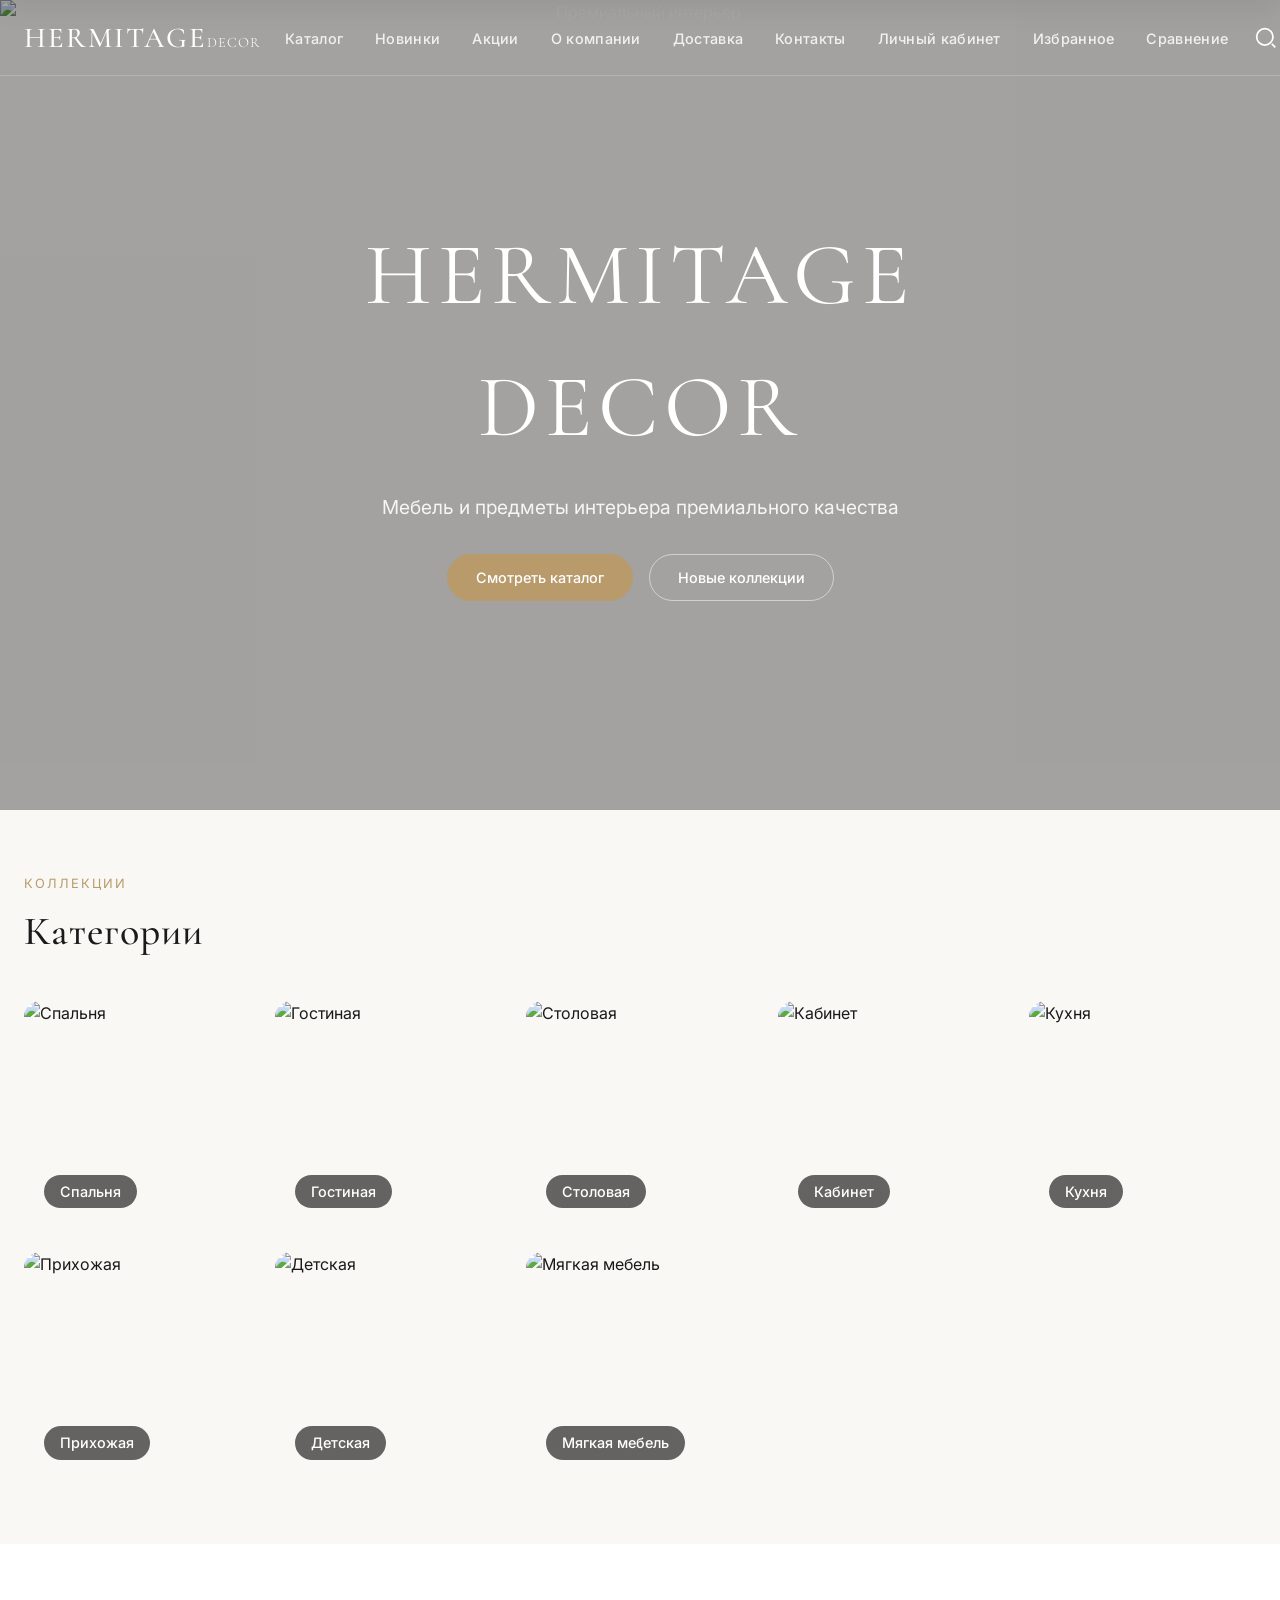
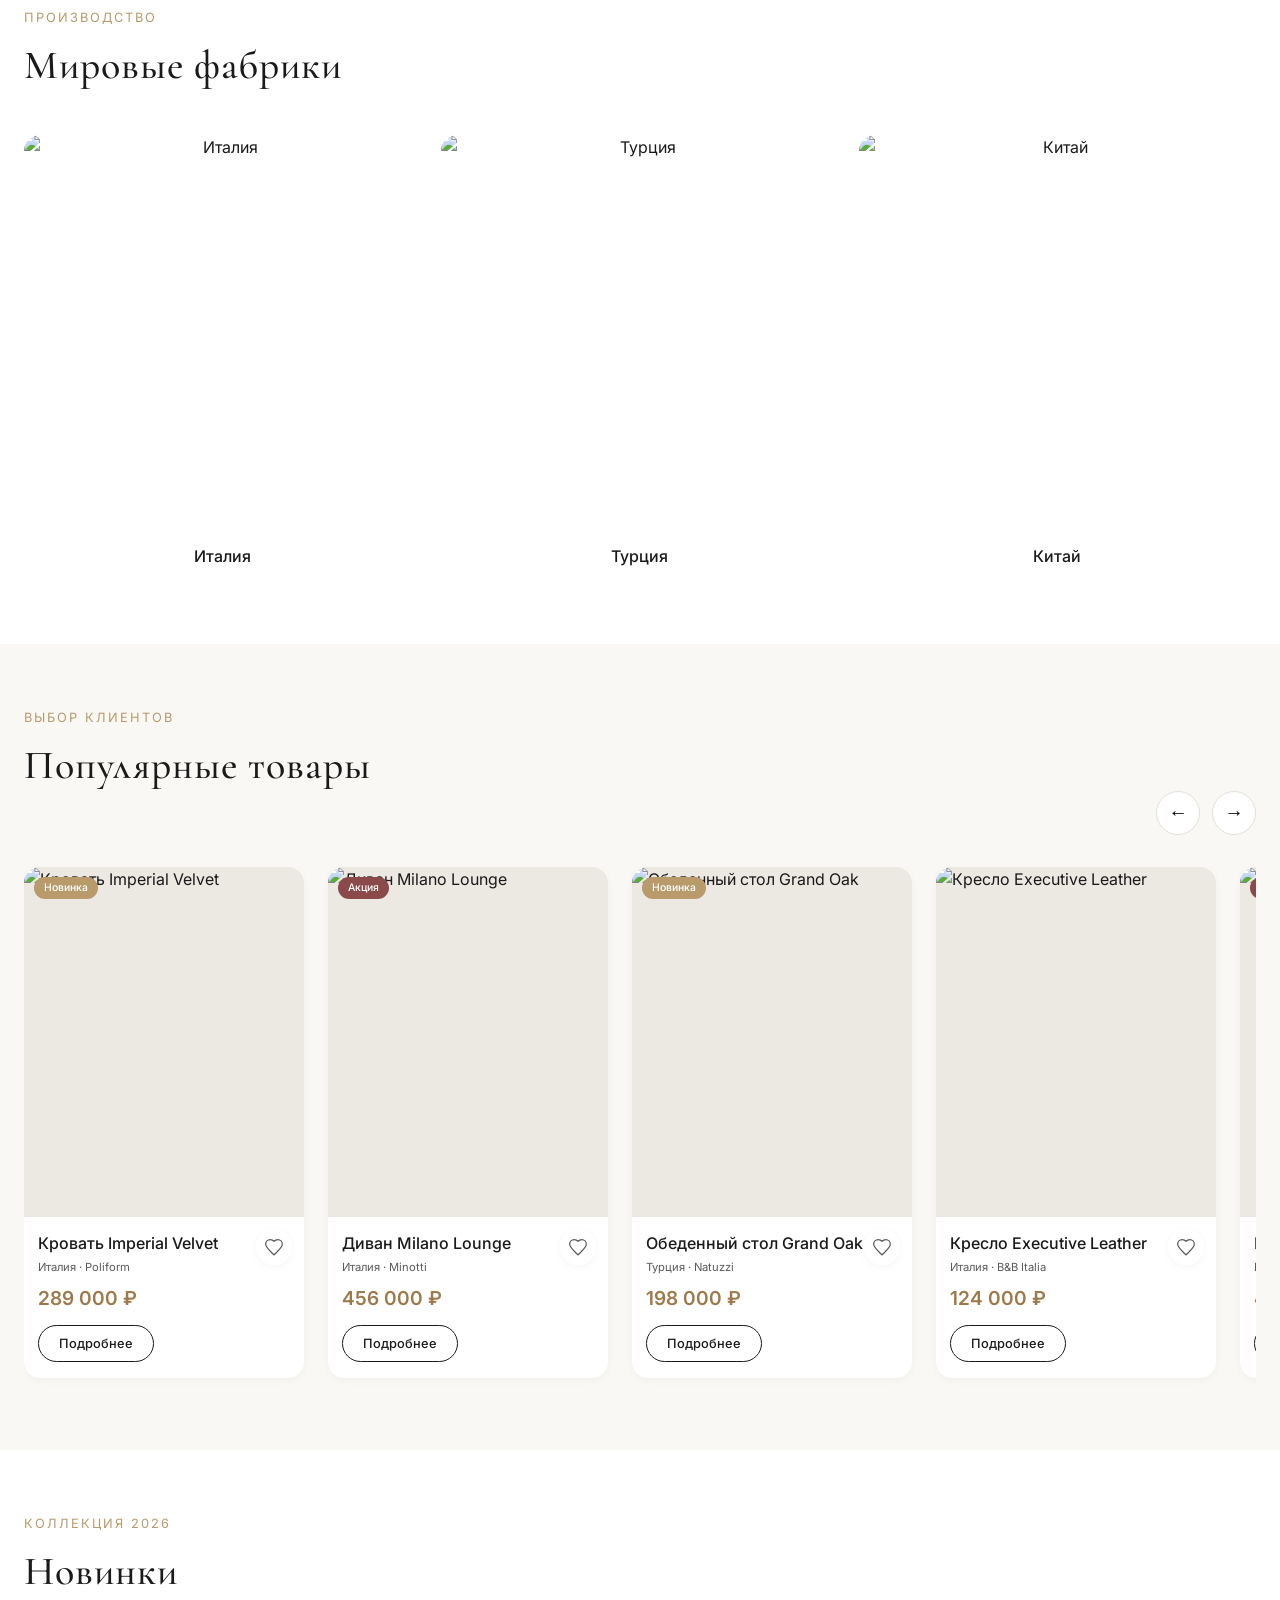
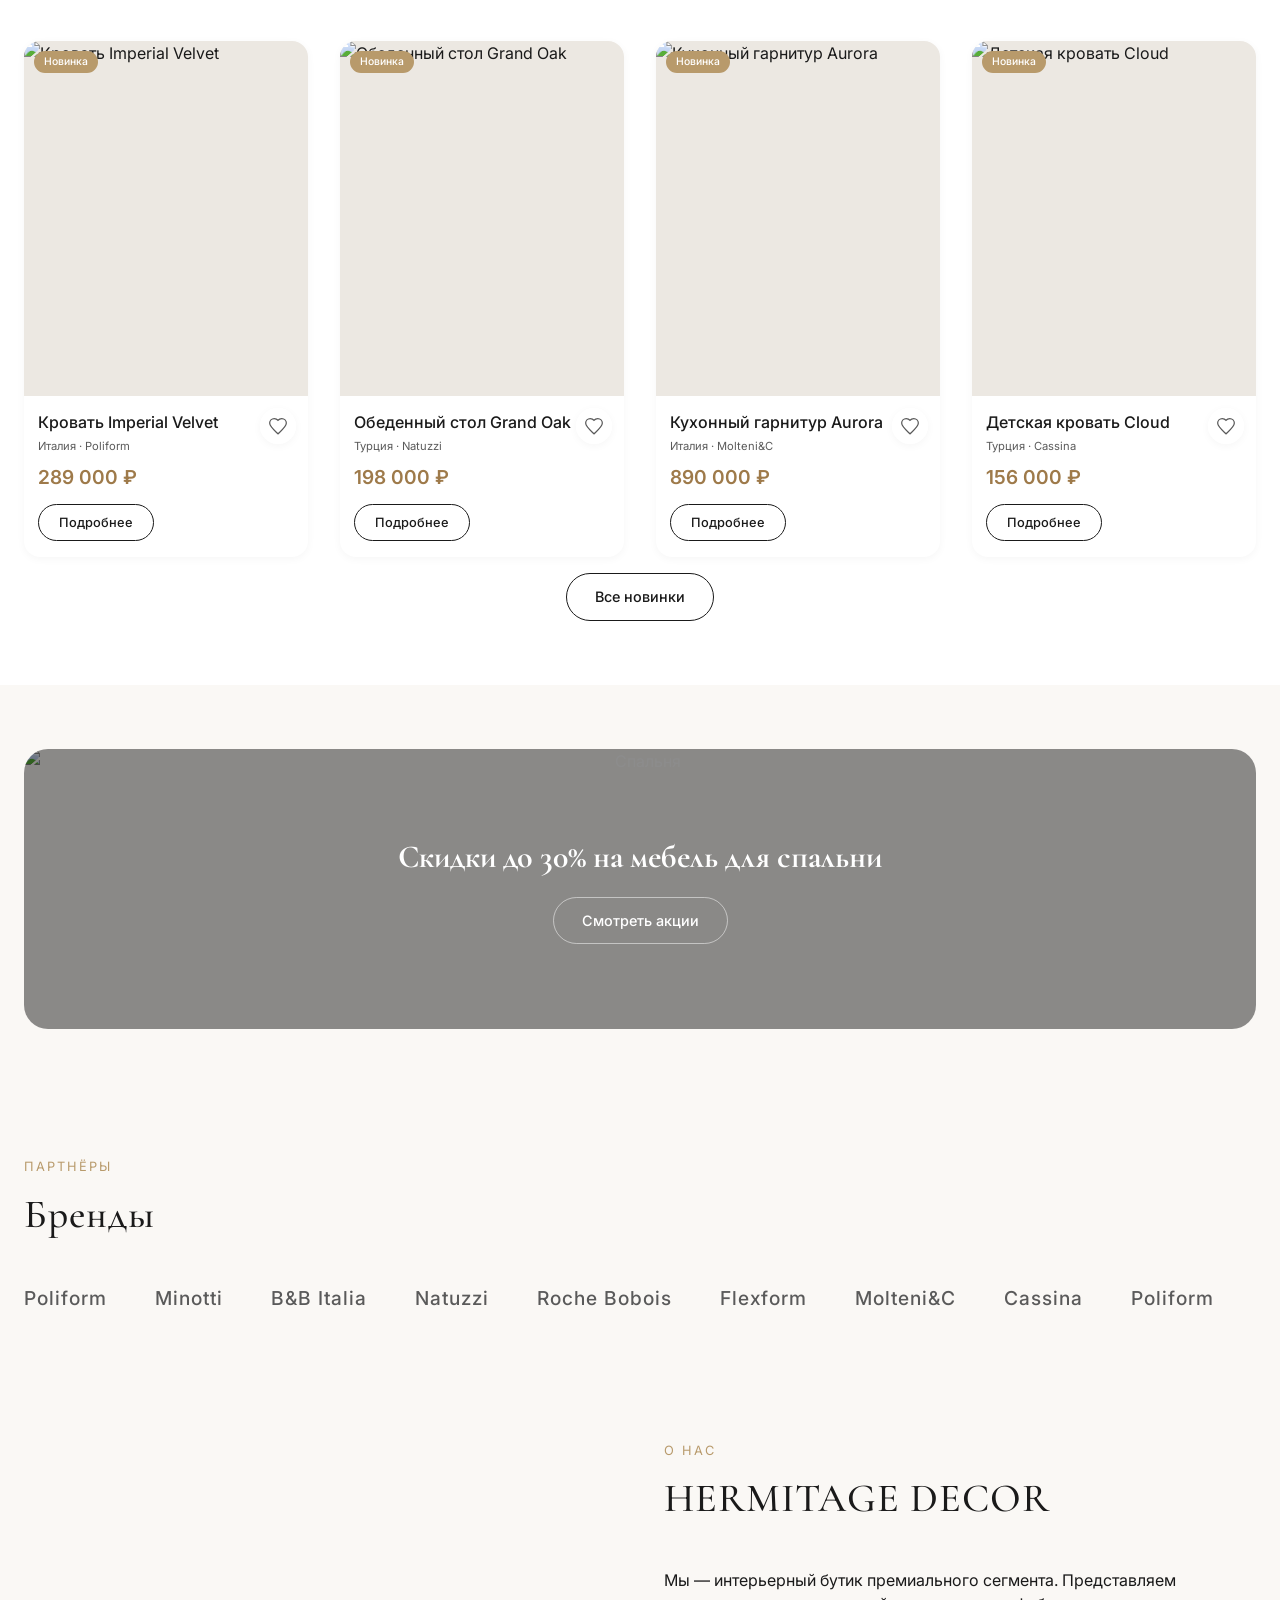
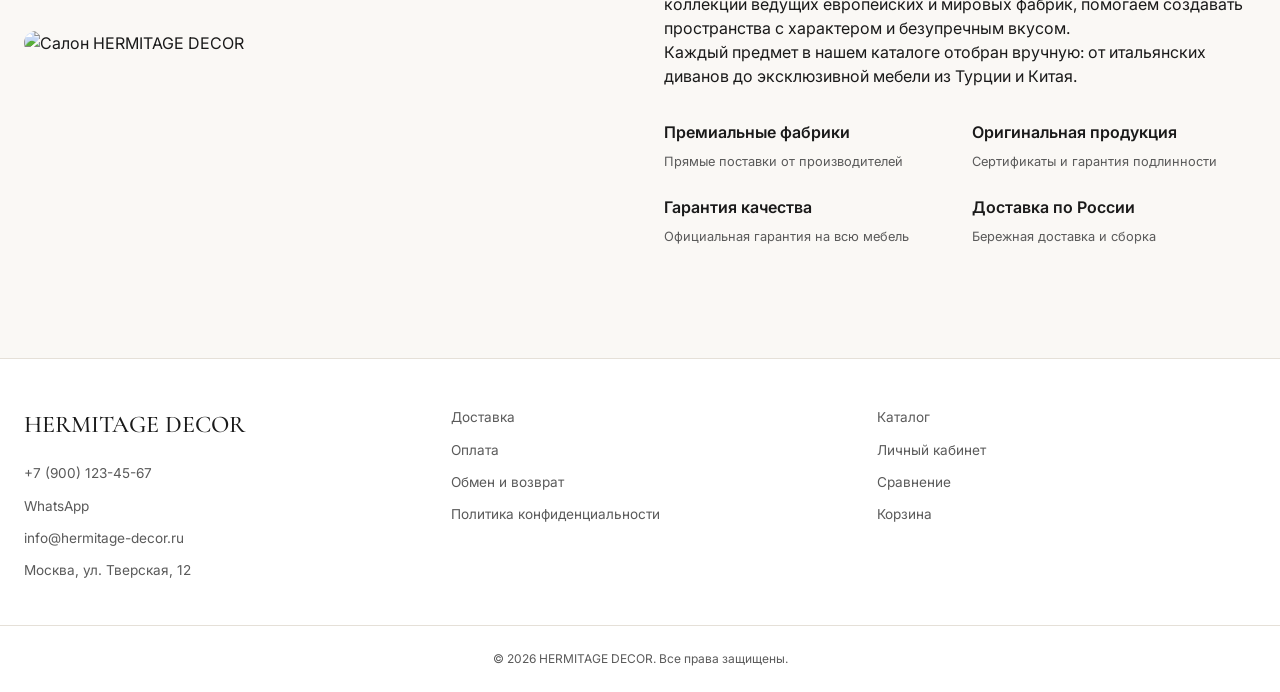
==== commit be37dbd9: "fix: навигация назад, картинки, сравнение и категории в каталоге Исправлен стек навигации, надёжные " ====
--- a/index.html
+++ b/index.html
@@ -215,10 +215,12 @@
     const popular = HERMITAGE.products.filter((p) => p.popular);
     document.getElementById('popular-slider').innerHTML = popular.map((p) => renderProductCard(p)).join('');
     initFavButtons(document.getElementById('popular-slider'));
+    initProductCardImages(document.getElementById('popular-slider'));
 
     const newest = HERMITAGE.products.filter((p) => p.isNew).slice(0, 4);
     document.getElementById('new-products').innerHTML = newest.map((p) => renderProductCard(p)).join('');
     initFavButtons(document.getElementById('new-products'));
+    initProductCardImages(document.getElementById('new-products'));
 
     const brandsHtml = [...HERMITAGE.brands, ...HERMITAGE.brands]
       .map((b) => `<span class="brand-item">${b}</span>`)
--- a/css/styles.css
+++ b/css/styles.css
@@ -18,6 +18,7 @@
   --font-main: 'Inter', sans-serif;
   --font-display: 'Cormorant Garamond', serif;
   --transition: all 0.25s ease;
+  --header-height: 60px;
 }
 
 body {
@@ -43,20 +44,40 @@
 .site-header {
   position: sticky;
   top: 0;
-  z-index: 100;
+  z-index: 1000;
   background: rgba(255, 255, 255, 0.96);
   backdrop-filter: blur(8px);
   border-bottom: 1px solid rgba(0, 0, 0, 0.05);
 }
 
 .site-header--hero {
-  position: absolute;
+  position: fixed;
   top: 0;
   left: 0;
   right: 0;
   background: transparent;
   backdrop-filter: none;
   border-bottom: 1px solid rgba(255, 255, 255, 0.2);
+}
+
+.site-header--hero.is-scrolled {
+  background: rgba(255, 255, 255, 0.97);
+  backdrop-filter: blur(10px);
+  border-bottom-color: rgba(0, 0, 0, 0.06);
+  box-shadow: var(--shadow-sm);
+}
+
+.site-header--hero.is-scrolled .logo,
+.site-header--hero.is-scrolled .icon-btn {
+  color: var(--text-dark);
+}
+
+.site-header--hero.is-scrolled .nav-toggle span {
+  background: var(--text-dark);
+}
+
+.site-header--hero.is-scrolled .site-nav a {
+  color: var(--text-dark);
 }
 
 .site-header--hero .logo,
@@ -217,15 +238,15 @@
     color: var(--gold) !important;
   }
 
-  /* Оверлей для затемнения фона */
-  body.menu-open::after {
+  body.nav-open {
+    overflow: hidden;
+  }
+
+  body.nav-open::after {
     content: '';
     position: fixed;
-    top: 0;
-    left: 0;
-    right: 0;
-    bottom: 0;
-    background: rgba(0, 0, 0, 0.5);
+    inset: 0;
+    background: rgba(0, 0, 0, 0.45);
     z-index: 100;
   }
 
@@ -449,21 +470,74 @@
   box-shadow: var(--shadow);
 }
 
-.product-card__image {
-  aspect-ratio: 1 / 1;
+.product-card__image,
+.product-card__media {
+  display: block;
+  aspect-ratio: 4 / 5;
   overflow: hidden;
   position: relative;
 }
 
-.product-card__image img {
+.product-card__image img,
+.product-card__media img {
   width: 100%;
   height: 100%;
+  min-height: 0;
   object-fit: cover;
   transition: transform 0.4s;
-}
-
-.product-card:hover .product-card__image img {
+  background: #ece8e2;
+}
+
+.product-card:hover .product-card__image img,
+.product-card:hover .product-card__media img {
   transform: scale(1.03);
+}
+
+.product-card__media .badge,
+.badge {
+  position: absolute;
+  top: 10px;
+  left: 10px;
+  z-index: 1;
+  font-size: 0.65rem;
+  padding: 3px 10px;
+  border-radius: 20px;
+  font-weight: 500;
+  color: white;
+}
+
+.badge--new {
+  background: var(--gold);
+}
+
+.badge--sale {
+  background: #8b4a4a;
+}
+
+.product-card__body {
+  padding: 14px 14px 16px;
+  position: relative;
+}
+
+.product-card__fav {
+  position: absolute;
+  top: 12px;
+  right: 12px;
+  background: rgba(255, 255, 255, 0.92);
+  border: none;
+  width: 36px;
+  height: 36px;
+  border-radius: 50%;
+  display: flex;
+  align-items: center;
+  justify-content: center;
+  cursor: pointer;
+  color: var(--text-secondary);
+  box-shadow: var(--shadow-sm);
+}
+
+.product-card__fav.is-active {
+  color: #c45c5c;
 }
 
 .product-card__badge {
@@ -1039,6 +1113,49 @@
   gap: 16px;
 }
 
+.catalog-categories {
+  margin-bottom: 20px;
+}
+
+.catalog-categories__label {
+  font-size: 0.75rem;
+  letter-spacing: 1px;
+  text-transform: uppercase;
+  color: var(--gold);
+  margin-bottom: 10px;
+}
+
+.catalog-categories__scroll {
+  display: flex;
+  gap: 8px;
+  overflow-x: auto;
+  padding-bottom: 4px;
+  scrollbar-width: none;
+  -webkit-overflow-scrolling: touch;
+}
+
+.catalog-categories__scroll::-webkit-scrollbar {
+  display: none;
+}
+
+.catalog-chip {
+  flex: 0 0 auto;
+  padding: 8px 16px;
+  border-radius: 999px;
+  border: 1px solid var(--border);
+  background: var(--white);
+  font-size: 0.85rem;
+  white-space: nowrap;
+  transition: var(--transition);
+}
+
+.catalog-chip:hover,
+.catalog-chip.is-active {
+  border-color: var(--gold);
+  background: var(--gold);
+  color: white;
+}
+
 #sort-select {
   padding: 10px 16px;
   border-radius: 40px;
@@ -1056,6 +1173,67 @@
 
 .breadcrumbs a:hover {
   color: var(--gold);
+}
+
+/* INNER PAGES */
+.page-header {
+  padding: 20px 0 12px;
+}
+
+.page-header h1 {
+  font-family: var(--font-display);
+  font-size: clamp(1.75rem, 5vw, 2.25rem);
+  font-weight: 500;
+}
+
+.page-toolbar {
+  background: var(--bg-light);
+  border-bottom: 1px solid var(--border);
+  position: sticky;
+  top: var(--header-height, 56px);
+  z-index: 90;
+}
+
+.page-toolbar__inner {
+  display: flex;
+  align-items: center;
+  min-height: 44px;
+  padding-top: 8px;
+  padding-bottom: 8px;
+}
+
+.page-back {
+  display: inline-flex;
+  align-items: center;
+  gap: 6px;
+  font-size: 0.9rem;
+  font-weight: 500;
+  color: var(--text-secondary);
+  transition: color 0.2s;
+}
+
+.page-back:hover {
+  color: var(--gold-dark);
+}
+
+.page-inner .page-header {
+  padding-top: 8px;
+}
+
+.filters-backdrop {
+  display: none;
+  position: fixed;
+  inset: 0;
+  background: rgba(0, 0, 0, 0.4);
+  z-index: 140;
+}
+
+.filters-backdrop.is-open {
+  display: block;
+}
+
+body.filters-open {
+  overflow: hidden;
 }
 
 /* SEARCH PANEL */
@@ -1094,10 +1272,12 @@
 /* COMPARE TABLE */
 .compare-table-wrap {
   overflow-x: auto;
+  -webkit-overflow-scrolling: touch;
 }
 
 .compare-table {
   width: 100%;
+  min-width: 640px;
   border-collapse: collapse;
   background: var(--white);
   border-radius: 20px;
@@ -1119,19 +1299,30 @@
 }
 
 .compare-product-img {
-  width: 120px;
-  height: 120px;
+  width: 80px;
+  height: 80px;
   object-fit: cover;
-  border-radius: 12px;
-  margin-bottom: 12px;
+  border-radius: 10px;
+  margin-bottom: 8px;
 }
 
 .scroll-hint {
-  display: none;
+  display: block;
   text-align: center;
   font-size: 12px;
   color: var(--text-secondary);
   margin-bottom: 12px;
+}
+
+@media (min-width: 993px) {
+  .scroll-hint {
+    display: none;
+  }
+}
+
+#toggle-compare.is-active {
+  border-color: var(--gold);
+  color: var(--gold-dark);
 }
 
 /* ORDER CARD */
@@ -1241,227 +1432,247 @@
   }
 
   .section {
-    padding: 40px 0;
+    padding: 36px 0;
   }
 
   .section__title {
-    font-size: 1.8rem;
+    font-size: 1.65rem;
   }
 
   .products-grid {
-    gap: 16px;
+    gap: 12px;
+  }
+}
+
+
+/* ===== MOBILE & TABLET ===== */
+@media (max-width: 768px) {
+  :root {
+    --header-height: 52px;
+  }
+
+  .breadcrumbs {
+    display: none;
+  }
+
+  .site-header__inner {
+    padding: 10px 16px;
+    padding-top: max(10px, env(safe-area-inset-top));
+    gap: 10px;
+  }
+
+  .logo {
+    font-size: 1.15rem;
+    letter-spacing: 1px;
+  }
+
+  .header-actions {
+    gap: 6px;
+  }
+
+  .icon-btn {
+    width: 26px;
+    height: 26px;
+  }
+
+  .icon-btn svg {
+    width: 22px;
+    height: 22px;
+  }
+
+  .container {
+    padding-left: 16px;
+    padding-right: 16px;
+  }
+
+  .hero {
+    min-height: 85vh;
+    padding: calc(var(--header-height) + 48px) 16px 64px;
+  }
+
+  .hero__title {
+    font-size: 2rem;
+    letter-spacing: 2px;
+  }
+
+  .section {
+    padding: 36px 0;
+  }
+
+  .section__title {
+    font-size: 1.65rem;
+    margin-bottom: 20px;
+  }
+
+  .categories-grid {
+    grid-template-columns: repeat(2, minmax(0, 1fr));
+    gap: 10px;
+  }
+
+  .category-card {
+    aspect-ratio: 3 / 4;
+    border-radius: 12px;
+  }
+
+  .category-card__label {
+    bottom: 10px;
+    left: 10px;
+    font-size: 0.8rem;
+    padding: 4px 12px;
+  }
+
+  .countries-grid {
+    grid-template-columns: repeat(3, minmax(0, 1fr));
+    gap: 10px;
+  }
+
+  .country-card {
+    border-radius: 12px;
+  }
+
+  .country-card img {
+    aspect-ratio: 1 / 1;
+  }
+
+  .country-card__label {
+    padding: 8px 4px;
+    font-size: 0.8rem;
+  }
+
+  .products-grid {
+    grid-template-columns: repeat(2, minmax(0, 1fr));
+    gap: 12px;
+  }
+
+  .products-grid .product-card__body .btn {
+    display: none;
+  }
+
+  .product-card {
+    border-radius: 12px;
+  }
+
+  .product-card__media,
+  .product-card__image {
+    aspect-ratio: 1 / 1;
+  }
+
+  .product-card__body {
+    padding: 10px 10px 12px;
+  }
+
+  .product-card__title {
+    font-size: 0.82rem;
+    line-height: 1.3;
+    display: -webkit-box;
+    -webkit-line-clamp: 2;
+    -webkit-box-orient: vertical;
+    overflow: hidden;
+  }
+
+  .product-card__meta {
+    font-size: 0.65rem;
+    margin-bottom: 4px;
+  }
+
+  .product-card__price {
+    font-size: 0.9rem;
+    margin-bottom: 0;
+  }
+
+  .product-card__fav {
+    width: 30px;
+    height: 30px;
+    top: 8px;
+    right: 8px;
+  }
+
+  .slider__track .product-card {
+    flex: 0 0 160px;
+  }
+
+  .catalog-toolbar {
+    gap: 10px;
+  }
+
+  #sort-select {
+    max-width: 52%;
+    font-size: 0.8rem;
+    padding: 8px 12px;
+  }
+
+  .page-header {
+    padding: 12px 0 8px;
+  }
+
+  .page-header h1 {
+    font-size: 1.5rem;
   }
 
   .cart-item {
-    flex-direction: column;
+    flex-direction: row;
+    align-items: flex-start;
+    gap: 12px;
+    padding: 14px;
   }
 
   .cart-item__img {
+    width: 72px;
+    height: 72px;
+  }
+
+  .filters-toggle {
     width: 100%;
-    height: auto;
-  }
-}
-
-
-/* ===== ЭКСТРЕННАЯ АДАПТИВНОСТЬ ===== */
-
-/* Запрещаем горизонтальный скролл */
-html, body {
-  max-width: 100%;
-  overflow-x: hidden;
-  position: relative;
-}
-
-/* Исправляем хедер на мобилках */
-@media (max-width: 768px) {
-  .site-header__inner {
-    padding: 12px 16px;
-    gap: 12px;
-  }
-
-  /* Принудительно показываем бургер */
-  .nav-toggle {
-    display: flex !important;
-    min-width: 30px;
-    min-height: 24px;
-  }
-
-  /* Логотип меньше на мобилках */
-  .logo {
-    font-size: 1.2rem;
-    white-space: nowrap;
-  }
-
-  /* Уменьшаем иконки */
-  .header-actions {
+    margin-bottom: 12px;
+  }
+}
+
+@media (max-width: 380px) {
+  .countries-grid {
+    grid-template-columns: repeat(3, minmax(0, 1fr));
     gap: 8px;
   }
 
-  .icon-btn {
-    width: 24px;
-    height: 24px;
-  }
-
-  /* Убираем лишние отступы */
-  .container {
-    padding: 0 16px;
-  }
-
-  /* Сетка товаров в 1 колонку */
+  .country-card__label {
+    font-size: 0.72rem;
+  }
+
   .products-grid {
-    grid-template-columns: 1fr;
-    gap: 20px;
-  }
-
-  /* Сетка категорий */
-  .categories-grid {
-    grid-template-columns: repeat(2, 1fr);
-    gap: 12px;
-  }
-
-  /* Сетка стран */
-  .countries-grid {
-    grid-template-columns: repeat(2, 1fr);
-    gap: 12px;
-  }
-
-  /* Заголовки меньше */
-  .hero__title {
-    font-size: 2.2rem;
-    letter-spacing: 3px;
-  }
-
-  .section__title {
-    font-size: 1.8rem;
-    margin-bottom: 24px;
-  }
-
-  /* Карточка товара нормальная */
-  .product-card {
-    max-width: 100%;
-  }
-
-  /* Убираем странные отступы */
-  .section {
-    padding: 40px 0;
-  }
-}
-
-/* Для очень маленьких экранов (до 480px) */
+    gap: 10px;
+  }
+
+  .product-card__title {
+    font-size: 0.78rem;
+  }
+}
+
 @media (max-width: 480px) {
   .btn-group {
     flex-direction: column;
-    gap: 12px;
-  }
-
-  .btn {
-    padding: 10px 20px;
-    font-size: 0.85rem;
-  }
-
-  .hero {
-    min-height: 70vh;
-    padding: 80px 16px;
-  }
-
-  .product-card__title {
-    font-size: 0.95rem;
-  }
-}
-
-/* Исправляем бургер-меню точно */
-.site-nav {
-  background: #ffffff !important;
-  box-shadow: 2px 0 20px rgba(0, 0, 0, 0.15) !important;
-}
-
-.site-nav.is-open {
-  left: 0 !important;
-}
-
-.site-nav ul li a {
-  color: #1a1a1a !important;
-  font-size: 16px !important;
-  font-weight: 500 !important;
-}
-
-/* Оверлей для меню */
-body.menu-open::after {
-  content: '';
-  position: fixed;
-  top: 0;
-  left: 0;
-  right: 0;
-  bottom: 0;
-  background: rgba(0, 0, 0, 0.5);
-  z-index: 100;
-}
-
-.site-nav {
-  z-index: 101 !important;
-}
-
-.nav-toggle {
-  z-index: 102 !important;
-  position: relative;
-}
-
-/* ===== ФИКСЫ ДЛЯ КАРТОЧЕК ТОВАРОВ ===== */
-
-/* Защита от вырезания контента */
-.product-card__body {
-  padding: 12px;
-  overflow: visible;
-}
-
-.product-card__media {
-  display: block;
-  overflow: hidden;
-  border-radius: 12px 12px 0 0;
-}
-
-.product-card__media img {
-  width: 100%;
-  height: auto;
-  aspect-ratio: 1 / 1;
-  object-fit: cover;
-}
-
-/* Чтобы цена не обрезалась */
-.product-card__price {
-  font-size: 1.1rem;
-  white-space: nowrap;
-  overflow-x: auto;
-  -webkit-overflow-scrolling: touch;
-}
-
-/* Кнопка "Подробнее" не вылезает */
-.product-card__body .btn {
-  width: 100%;
-  text-align: center;
-  display: block;
-  margin-top: 8px;
-}
-
-/* Скрываем лишнее, если что-то вырывается */
-* {
-  max-width: 100%;
-  box-sizing: border-box;
-}
-
-/* ===== КНОПКА ЗАКРЫТИЯ МЕНЮ ===== */
+    gap: 10px;
+    width: 100%;
+    max-width: 280px;
+    margin: 0 auto;
+  }
+
+  .btn-group .btn {
+    width: 100%;
+  }
+}
+
 .nav-close {
   position: absolute;
-  top: 16px;
-  right: 20px;
+  top: max(12px, env(safe-area-inset-top));
+  right: 16px;
   background: none;
   border: none;
-  font-size: 28px;
+  font-size: 1.5rem;
+  line-height: 1;
   cursor: pointer;
   color: var(--text-dark);
-  width: 40px;
-  height: 40px;
-  display: flex;
+  width: 44px;
+  height: 44px;
+  display: none;
   align-items: center;
   justify-content: center;
   z-index: 103;
@@ -1471,10 +1682,18 @@
   .nav-close {
     display: flex;
   }
+
+  .site-nav {
+    padding-top: max(72px, calc(env(safe-area-inset-top) + 56px));
+  }
 }
 
 @media (min-width: 993px) {
   .nav-close {
     display: none;
   }
+
+  .page-toolbar {
+    display: none;
+  }
 }
